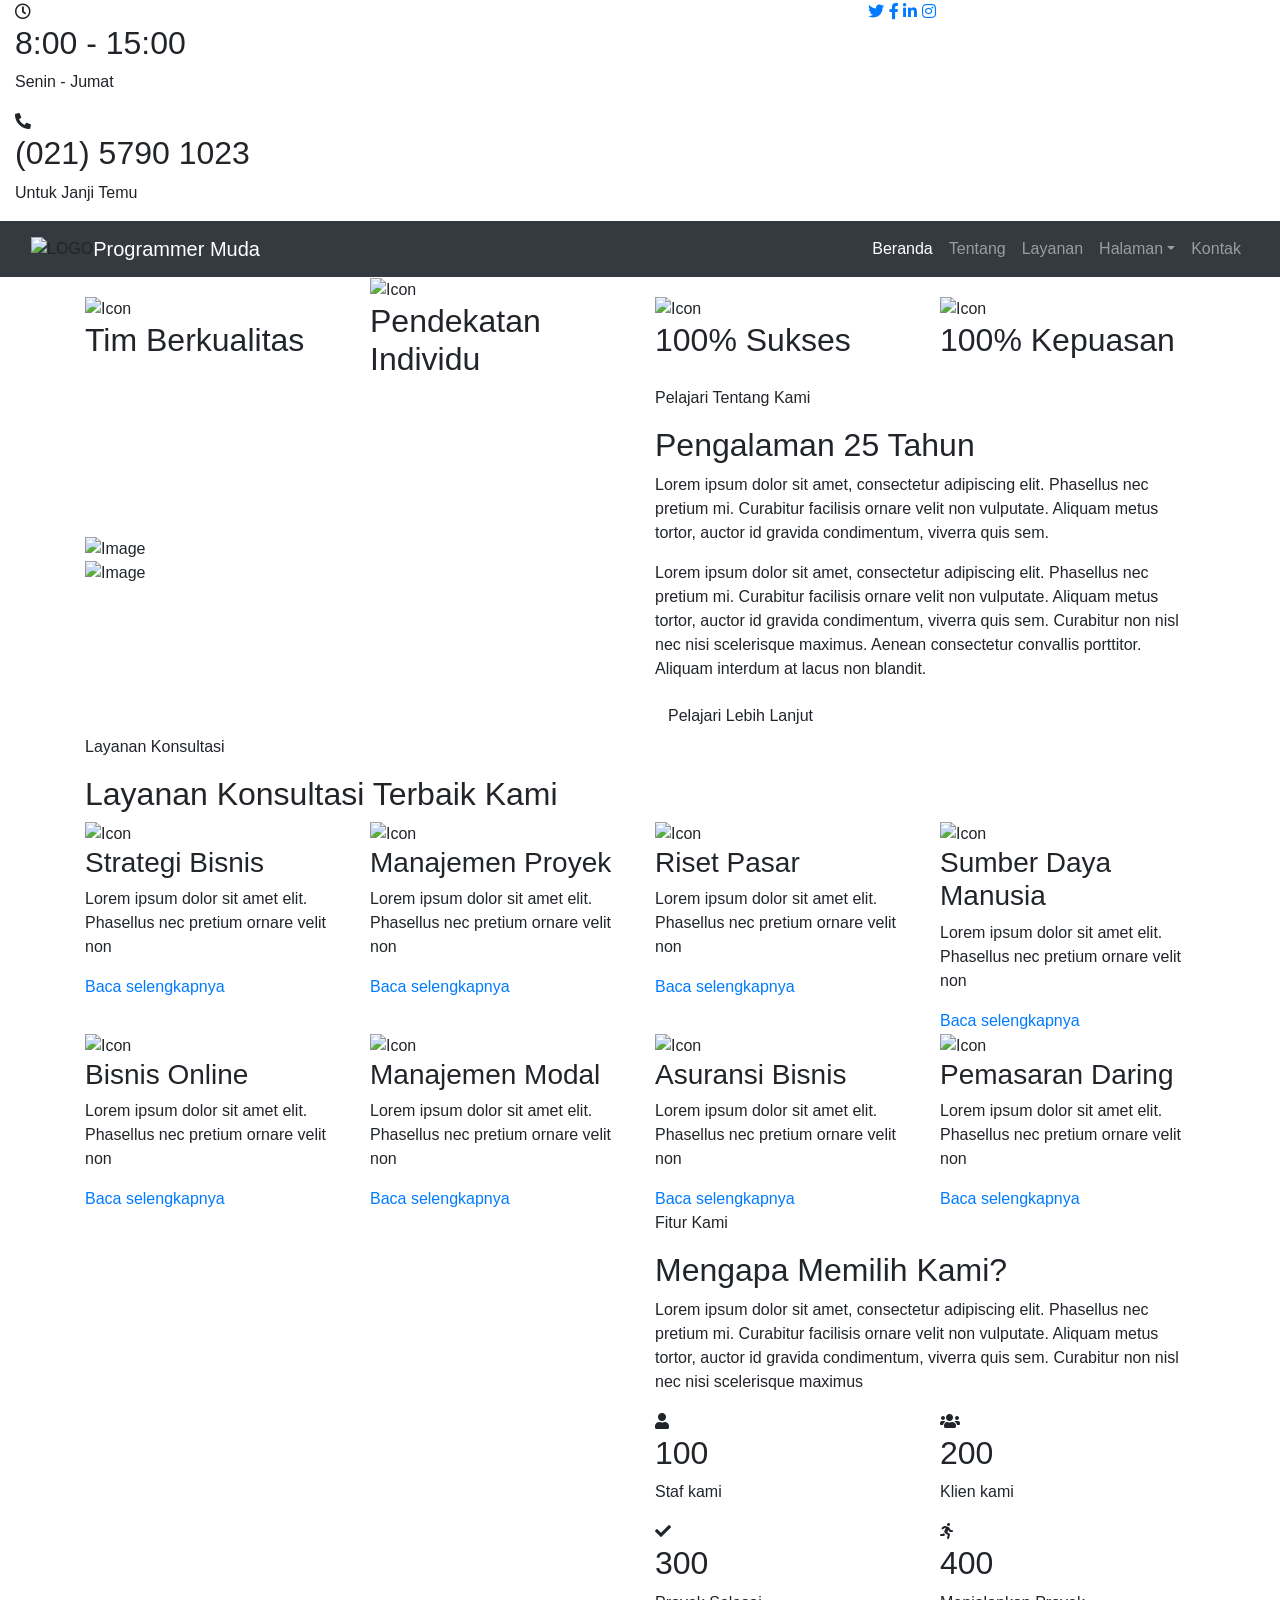
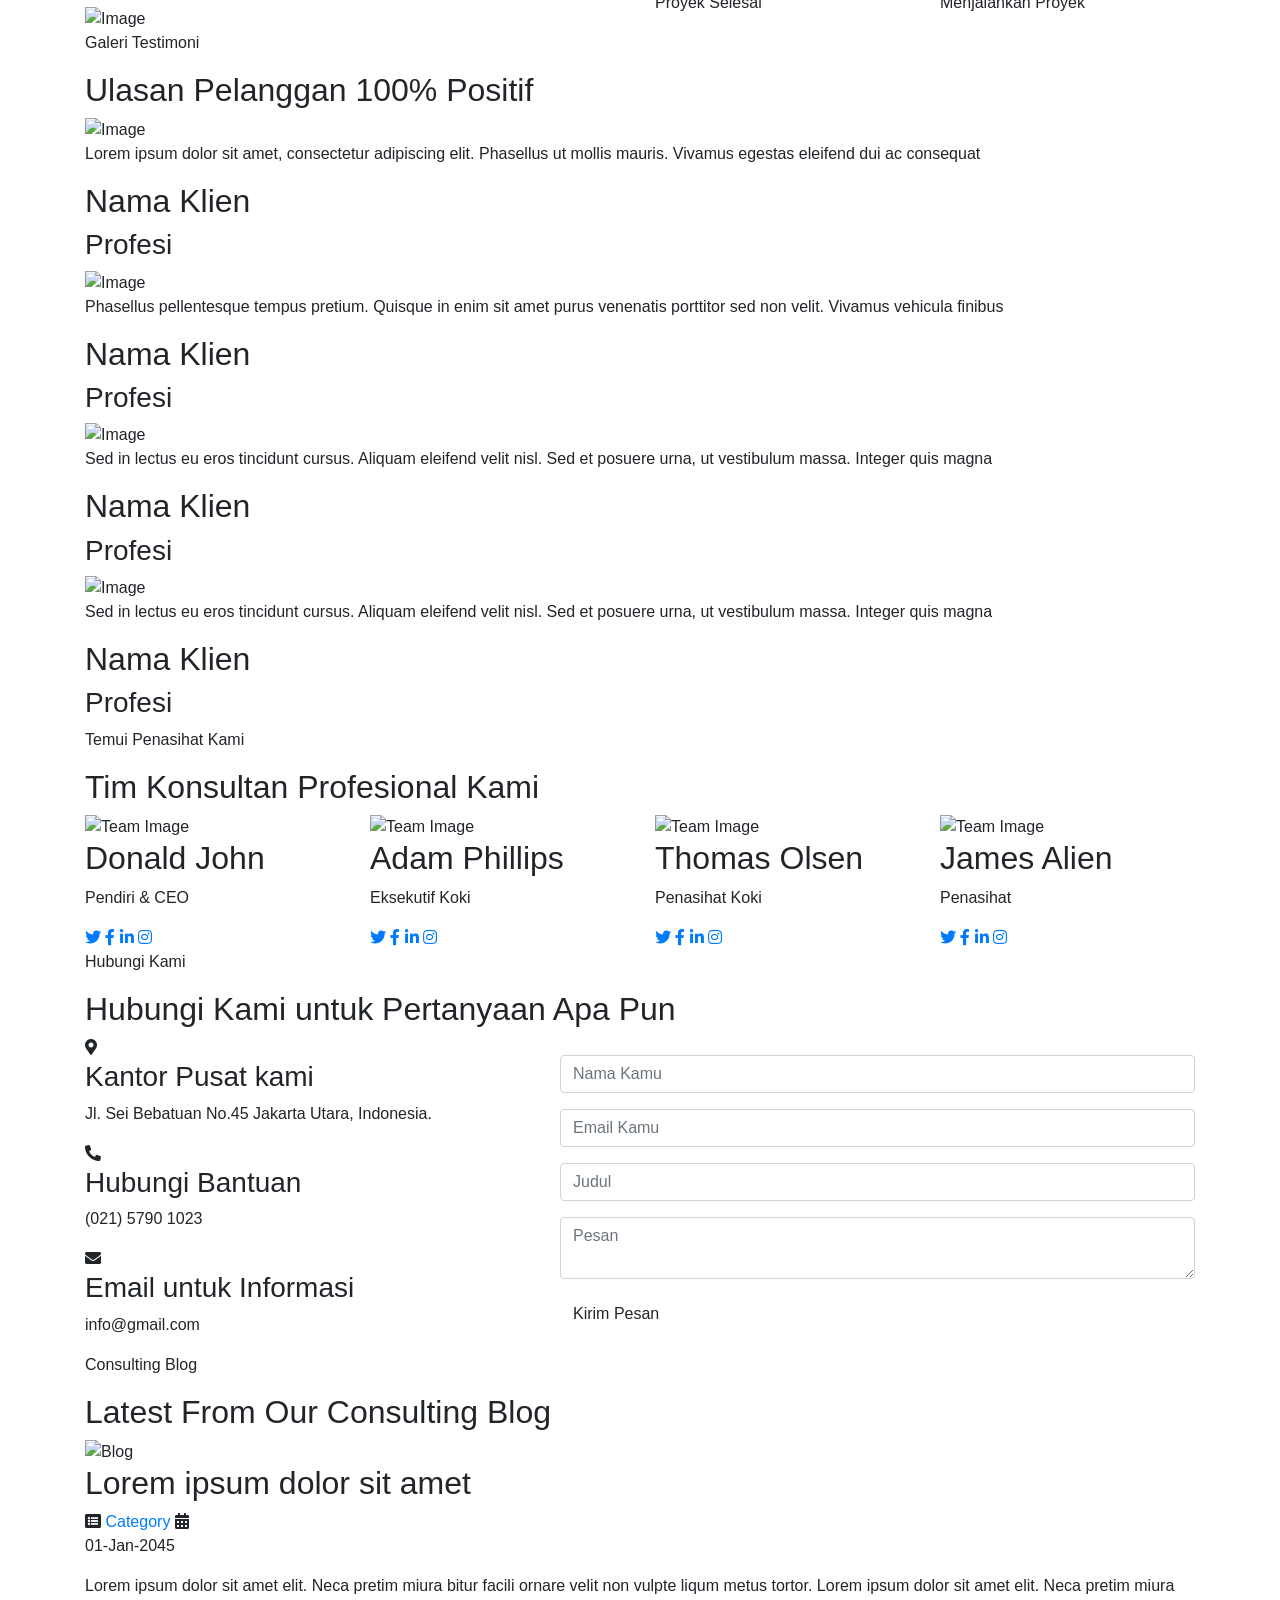
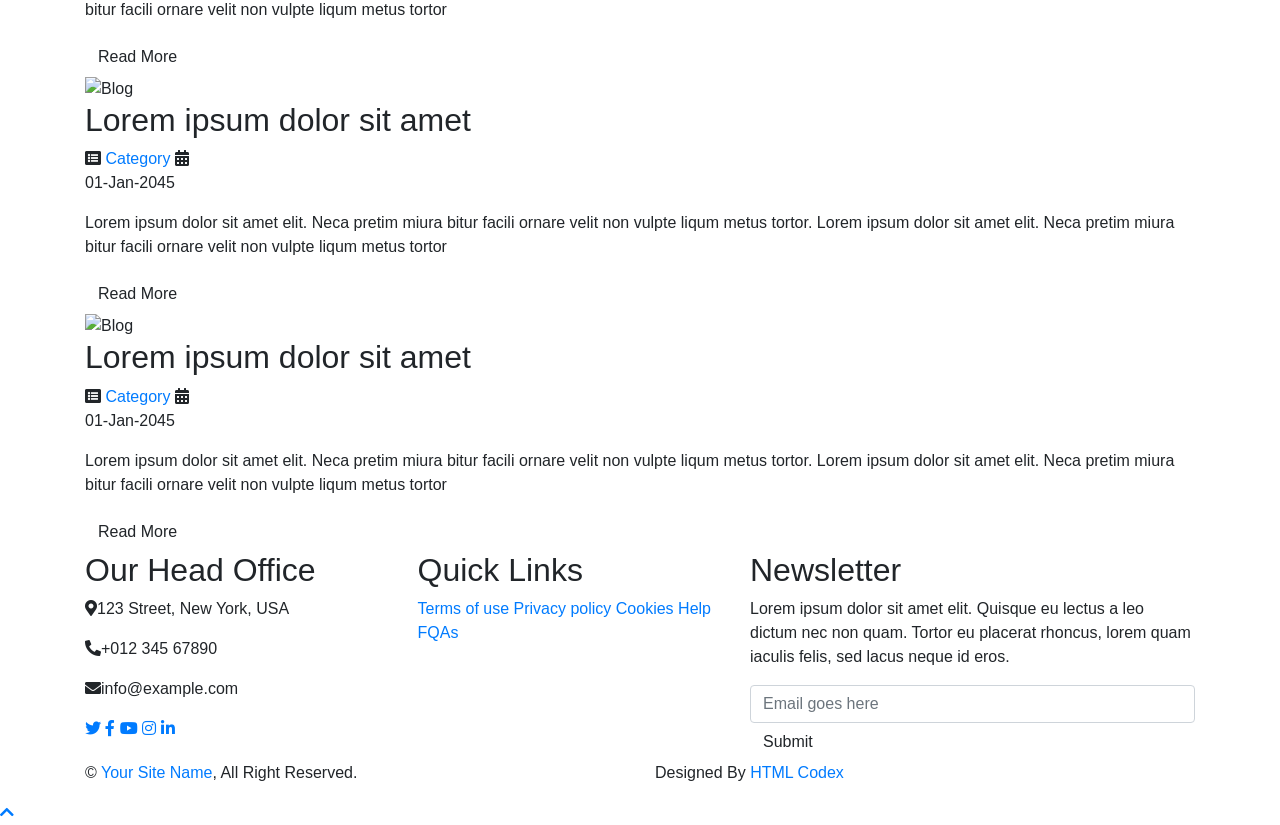
==== index.html @ c2d42de5 "Add files via upload" ====
<!DOCTYPE html>
<html lang="en">
    <head>
        <meta charset="utf-8">
        <title>Confer - Consulting Website</title>
        <meta content="width=device-width, initial-scale=1.0" name="viewport">
        <meta content="Consulting Website Template Free Download" name="keywords">
        <meta content="Consulting Website Template Free Download" name="description">

        <!-- Favicon -->
        <link href="img/favicon.ico" rel="icon">

        <!-- Google Font -->
        <link href="https://fonts.googleapis.com/css2?family=Lato&family=Oswald:wght@200;300;400&display=swap" rel="stylesheet">
        
        <!-- CSS Libraries -->
        <link href="https://stackpath.bootstrapcdn.com/bootstrap/4.4.1/css/bootstrap.min.css" rel="stylesheet">
        <link href="https://cdnjs.cloudflare.com/ajax/libs/font-awesome/5.10.0/css/all.min.css" rel="stylesheet">
        <link href="lib/animate/animate.min.css" rel="stylesheet">
        <link href="lib/owlcarousel/assets/owl.carousel.min.css" rel="stylesheet">

        <!-- Template Stylesheet -->
        <link href="css/style.css" rel="stylesheet">
    </head>

    <body>
        <!-- Top Bar Start -->
        <div class="top-bar d-none d-md-block">
            <div class="container-fluid">
                <div class="row">
                    <div class="col-md-8">
                        <div class="top-bar-left">
                            <div class="text">
                                <i class="far fa-clock"></i>
                                <h2>8:00 - 15:00</h2>
                                <p>Senin - Jumat</p>
                            </div>
                            <div class="text">
                                <i class="fa fa-phone-alt"></i>
                                <h2>(021) 5790 1023</h2>
                                <p>Untuk Janji Temu</p>
                            </div>
                        </div>
                    </div>
                    <div class="col-md-4">
                        <div class="top-bar-right">
                            <div class="social">
                                <a href=""><i class="fab fa-twitter"></i></a>
                                <a href=""><i class="fab fa-facebook-f"></i></a>
                                <a href=""><i class="fab fa-linkedin-in"></i></a>
                                <a href=""><i class="fab fa-instagram"></i></a>
                            </div>
                        </div>
                    </div>
                </div>
            </div>
        </div>
        <!-- Top Bar End -->

        <!-- Nav Bar Start -->
        <div class="navbar navbar-expand-lg bg-dark navbar-dark">
            <div class="container-fluid">
                <img src="img/LOGO-BARU2.png" alt="LOGO" class="logo">
                <a href="index.html" class="navbar-brand">Programmer Muda</a>
                <button type="button" class="navbar-toggler" data-toggle="collapse" data-target="#navbarCollapse">
                    <span class="navbar-toggler-icon"></span>
                </button>

                <div class="collapse navbar-collapse justify-content-between" id="navbarCollapse">
                    <div class="navbar-nav ml-auto">
                        <a href="index.html" class="nav-item nav-link active">Beranda</a>
                        <a href="about.html" class="nav-item nav-link">Tentang</a>
                        <a href="service.html" class="nav-item nav-link">Layanan</a>
                        <div class="nav-item dropdown">
                            <a href="#" class="nav-link dropdown-toggle" data-toggle="dropdown">Halaman</a>
                            <div class="dropdown-menu">
                                <a href="blog.html" class="dropdown-item">Halaman Blog</a>
                                <a href="single.html" class="dropdown-item">Halaman Tunggal</a>
                            </div>
                        </div>
                        <a href="contact.html" class="nav-item nav-link">Kontak</a>
                    </div>
                </div>
            </div>
        </div>
        <!-- Nav Bar End -->


        <!-- Carousel Start -->
        <div class="carousel">
            <div class="container-fluid">
                <div class="owl-carousel">
                    <div class="carousel-item">
                        <div class="carousel-img">
                            <img src="img/carousel-1.jpg" alt="Image">
                        </div>
                        <div class="carousel-text">
                            <h1>Cara Tercepat untuk Meraih Kesuksesan</h1>
                            <p>
                                Raihlah Kesuksesan dengan sungguh-sungguh
                            </p>
                            <div class="carousel-btn">
                                <a class="btn" href=""><i class="fa fa-link"></i>Memulai</a>
                                <a class="btn btn-play" data-toggle="modal" data-src="https://www.youtube.com/embed/DWRcNpR6Kdc" data-target="#videoModal"><i class="fa fa-play"></i>Tonton Video</a>
                            </div>
                        </div>
                    </div>
                    <div class="carousel-item">
                        <div class="carousel-img">
                            <img src="img/carousel-2.jpg" alt="Image">
                        </div>
                        <div class="carousel-text">
                            <h1>Your Success Our Achievement</h1>
                            <p>
                                Morbi sagittis turpis id suscipit feugiat. Suspendisse eu augue urna. Morbi sagittis, orci sodales varius fermentum, tortor
                            </p>
                            <div class="carousel-btn">
                                <a class="btn" href=""><i class="fa fa-link"></i>Get Started</a>
                                <a class="btn btn-play" data-toggle="modal" data-src="https://www.youtube.com/embed/DWRcNpR6Kdc" data-target="#videoModal"><i class="fa fa-play"></i>Watch Video</a>
                            </div>
                        </div>
                    </div>
                    <div class="carousel-item">
                        <div class="carousel-img">
                            <img src="img/carousel-3.jpg" alt="Image">
                        </div>
                        <div class="carousel-text">
                            <h1>Your Business Our Effort</h1>
                            <p>
                                Sed ultrices, est eget feugiat accumsan, dui nibh egestas tortor, ut rhoncus nibh ligula euismod quam. Proin pellentesque odio
                            </p>
                            <div class="carousel-btn">
                                <a class="btn" href=""><i class="fa fa-link"></i>Get Started</a>
                                <a class="btn btn-play" data-toggle="modal" data-src="https://www.youtube.com/embed/DWRcNpR6Kdc" data-target="#videoModal"><i class="fa fa-play"></i>Watch Video</a>
                            </div>
                        </div>
                    </div>
                </div>
            </div>
        </div>
        <!-- Carousel End -->

        <!-- Video Modal Start-->
        <div class="modal fade" id="videoModal" tabindex="-1" role="dialog" aria-labelledby="exampleModalLabel" aria-hidden="true">
            <div class="modal-dialog" role="document">
                <div class="modal-content">
                    <div class="modal-body">
                        <button type="button" class="close" data-dismiss="modal" aria-label="Close">
                            <span aria-hidden="true">&times;</span>
                        </button>        
                        <!-- 16:9 aspect ratio -->
                        <div class="embed-responsive embed-responsive-16by9">
                            <iframe class="embed-responsive-item" src="" id="video"  allowscriptaccess="always" allow="autoplay"></iframe>
                        </div>
                    </div>
                </div>
            </div>
        </div> 
        <!-- Video Modal End -->
        
        
        <!-- Fact Start -->
        <div class="fact">
            <div class="container">
                <div class="row align-items-center">
                    <div class="col-lg-3 col-md-6">
                        <div class="fact-item">
                            <img src="img/icon-4.png" alt="Icon">
                            <h2>Tim Berkualitas</h2>
                        </div>
                    </div>
                    <div class="col-lg-3 col-md-6">
                        <div class="fact-item">
                            <img src="img/icon-1.png" alt="Icon">
                            <h2>Pendekatan Individu</h2>
                        </div>
                    </div>
                    <div class="col-lg-3 col-md-6">
                        <div class="fact-item">
                            <img src="img/icon-8.png" alt="Icon">
                            <h2>100% Sukses</h2>
                        </div>
                    </div>
                    <div class="col-lg-3 col-md-6">
                        <div class="fact-item">
                            <img src="img/icon-6.png" alt="Icon">
                            <h2>100% Kepuasan</h2>
                        </div>
                    </div>
                </div>
            </div>
        </div>
        <!-- Fact Start -->
        

        <!-- About Start -->
        <div class="about">
            <div class="container">
                <div class="row align-items-center">
                    <div class="col-md-6">
                        <div class="about-img">
                            <div class="about-img-1">
                                <img src="img/about-2.jpg" alt="Image">
                            </div>
                            <div class="about-img-2">
                                <img src="img/about-1.jpg" alt="Image">
                            </div>
                        </div>
                    </div>
                    <div class="col-md-6">
                        <div class="section-header">
                            <p>Pelajari Tentang Kami</p>
                            <h2>Pengalaman 25 Tahun</h2>
                        </div>
                        <div class="about-text">
                            <p>
                                Lorem ipsum dolor sit amet, consectetur adipiscing elit. Phasellus nec pretium mi. Curabitur facilisis ornare velit non vulputate. Aliquam metus tortor, auctor id gravida condimentum, viverra quis sem.
                            </p>
                            <p>
                                Lorem ipsum dolor sit amet, consectetur adipiscing elit. Phasellus nec pretium mi. Curabitur facilisis ornare velit non vulputate. Aliquam metus tortor, auctor id gravida condimentum, viverra quis sem. Curabitur non nisl nec nisi scelerisque maximus. Aenean consectetur convallis porttitor. Aliquam interdum at lacus non blandit.
                            </p>
                            <a class="btn" href="">Pelajari Lebih Lanjut</a>
                        </div>
                    </div>
                </div>
            </div>
        </div>
        <!-- About End -->


        <!-- Service Start -->
        <div class="service">
            <div class="container">
                <div class="section-header">
                    <p>Layanan Konsultasi</p>
                    <h2>Layanan Konsultasi Terbaik Kami</h2>
                </div>
                <div class="row">
                    <div class="col-lg-3 col-md-6">
                        <div class="service-item">
                            <img src="img/icon-1.png" alt="Icon">
                            <h3>Strategi Bisnis</h3>
                            <p>
                                Lorem ipsum dolor sit amet elit. Phasellus nec pretium ornare velit non
                            </p>
                            <a href="">Baca selengkapnya</a>
                        </div>
                    </div>
                    <div class="col-lg-3 col-md-6">
                        <div class="service-item">
                            <img src="img/icon-2.png" alt="Icon">
                            <h3>Manajemen Proyek</h3>
                            <p>
                                Lorem ipsum dolor sit amet elit. Phasellus nec pretium ornare velit non
                            </p>
                            <a href="">Baca selengkapnya</a>
                        </div>
                    </div>
                    <div class="col-lg-3 col-md-6">
                        <div class="service-item">
                            <img src="img/icon-3.png" alt="Icon">
                            <h3>Riset Pasar</h3>
                            <p>
                                Lorem ipsum dolor sit amet elit. Phasellus nec pretium ornare velit non
                            </p>
                            <a href="">Baca selengkapnya</a>
                        </div>
                    </div>
                    <div class="col-lg-3 col-md-6">
                        <div class="service-item">
                            <img src="img/icon-4.png" alt="Icon">
                            <h3>Sumber Daya Manusia</h3>
                            <p>
                                Lorem ipsum dolor sit amet elit. Phasellus nec pretium ornare velit non
                            </p>
                            <a href="">Baca selengkapnya</a>
                        </div>
                    </div>
                    <div class="col-lg-3 col-md-6">
                        <div class="service-item">
                            <img src="img/icon-5.png" alt="Icon">
                            <h3>Bisnis Online</h3>
                            <p>
                                Lorem ipsum dolor sit amet elit. Phasellus nec pretium ornare velit non
                            </p>
                            <a href="">Baca selengkapnya</a>
                        </div>
                    </div>
                    <div class="col-lg-3 col-md-6">
                        <div class="service-item">
                            <img src="img/icon-6.png" alt="Icon">
                            <h3>Manajemen Modal</h3>
                            <p>
                                Lorem ipsum dolor sit amet elit. Phasellus nec pretium ornare velit non
                            </p>
                            <a href="">Baca selengkapnya</a>
                        </div>
                    </div>
                    <div class="col-lg-3 col-md-6">
                        <div class="service-item">
                            <img src="img/icon-7.png" alt="Icon">
                            <h3>Asuransi Bisnis</h3>
                            <p>
                                Lorem ipsum dolor sit amet elit. Phasellus nec pretium ornare velit non
                            </p>
                            <a href="">Baca selengkapnya</a>
                        </div>
                    </div>
                    <div class="col-lg-3 col-md-6">
                        <div class="service-item">
                            <img src="img/icon-8.png" alt="Icon">
                            <h3>Pemasaran Daring</h3>
                            <p>
                                Lorem ipsum dolor sit amet elit. Phasellus nec pretium ornare velit non
                            </p>
                            <a href="">Baca selengkapnya</a>
                        </div>
                    </div>
                </div>
            </div>
        </div>
        <!-- Service End -->


        <!-- Feature Start -->
        <div class="feature">
            <div class="container">
                <div class="row align-items-end">
                    <div class="col-md-6">
                        <div class="feature-img">
                            <img src="img/business-man.png" alt="Image">
                        </div>
                    </div>
                    <div class="col-md-6">
                        <div class="section-header">
                            <p>Fitur Kami</p>
                            <h2>Mengapa Memilih Kami?</h2>
                        </div>
                        <p>
                            Lorem ipsum dolor sit amet, consectetur adipiscing elit. Phasellus nec pretium mi. Curabitur facilisis ornare velit non vulputate. Aliquam metus tortor, auctor id gravida condimentum, viverra quis sem. Curabitur non nisl nec nisi scelerisque maximus 
                        </p>
                        <div class="row counters">
                            <div class="col-6">
                                <i class="fa fa-user"></i>
                                <div class="counters-text">
                                    <h2 data-toggle="counter-up">100</h2>
                                    <p>Staf kami</p>
                                </div>
                            </div>
                            <div class="col-6">
                                <i class="fa fa-users"></i>
                                <div class="counters-text">
                                    <h2 data-toggle="counter-up">200</h2>
                                    <p>Klien kami</p>
                                </div>
                            </div>
                            <div class="col-6">
                                <i class="fa fa-check"></i>
                                <div class="counters-text">
                                    <h2 data-toggle="counter-up">300</h2>
                                    <p>Proyek Selesai</p>
                                </div>
                            </div>
                            <div class="col-6">
                                <i class="fa fa-running"></i>
                                <div class="counters-text">
                                    <h2 data-toggle="counter-up">400</h2>
                                    <p>Menjalankan Proyek</p>
                                </div>
                            </div>
                        </div>
                    </div>
                </div>
            </div>
        </div>
        <!-- Feature End -->
        
        
        <!-- Testimonial Start -->
        <div class="testimonial">
            <div class="container">
                <div class="section-header">
                    <p>Galeri Testimoni</p>
                    <h2>Ulasan Pelanggan 100% Positif</h2>
                </div>
                <div class="owl-carousel testimonials-carousel">
                    <div class="testimonial-item">
                        <img src="img/testimonial-1.jpg" alt="Image">
                        <p>
                            Lorem ipsum dolor sit amet, consectetur adipiscing elit. Phasellus ut mollis mauris. Vivamus egestas eleifend dui ac consequat
                        </p>
                        <h2>Nama Klien</h2>
                        <h3>Profesi</h3>
                    </div>
                    <div class="testimonial-item">
                        <img src="img/testimonial-2.jpg" alt="Image">
                        <p>
                            Phasellus pellentesque tempus pretium. Quisque in enim sit amet purus venenatis porttitor sed non velit. Vivamus vehicula finibus
                        </p>
                        <h2>Nama Klien</h2>
                        <h3>Profesi</h3>
                    </div>
                    <div class="testimonial-item">
                        <img src="img/testimonial-3.jpg" alt="Image">
                        <p>
                            Sed in lectus eu eros tincidunt cursus. Aliquam eleifend velit nisl. Sed et posuere urna, ut vestibulum massa. Integer quis magna
                        </p>
                        <h2>Nama Klien</h2>
                        <h3>Profesi</h3>
                    </div>
                    <div class="testimonial-item">
                        <img src="img/testimonial-4.jpg" alt="Image">
                        <p>
                            Sed in lectus eu eros tincidunt cursus. Aliquam eleifend velit nisl. Sed et posuere urna, ut vestibulum massa. Integer quis magna
                        </p>
                        <h2>Nama Klien</h2>
                        <h3>Profesi</h3>
                    </div>
                </div>
            </div>
        </div>
        <!-- Testimonial End -->


        <!-- Team Start -->
        <div class="team">
            <div class="container">
                <div class="section-header">
                    <p>Temui Penasihat Kami</p>
                    <h2>Tim Konsultan Profesional Kami</h2>
                </div>
                <div class="row">
                    <div class="col-lg-3 col-md-6">
                        <div class="team-item">
                            <div class="team-img">
                                <img src="img/team-1.jpg" alt="Team Image">
                            </div>
                            <div class="team-text">
                                <h2>Donald John</h2>
                                <p>Pendiri & CEO</p>
                                <div class="team-social">
                                    <a href=""><i class="fab fa-twitter"></i></a>
                                    <a href=""><i class="fab fa-facebook-f"></i></a>
                                    <a href=""><i class="fab fa-linkedin-in"></i></a>
                                    <a href=""><i class="fab fa-instagram"></i></a>
                                </div>
                            </div>
                        </div>
                    </div>
                    <div class="col-lg-3 col-md-6">
                        <div class="team-item">
                            <div class="team-img">
                                <img src="img/team-2.jpg" alt="Team Image">
                            </div>
                            <div class="team-text">
                                <h2>Adam Phillips</h2>
                                <p>Eksekutif Koki</p>
                                <div class="team-social">
                                    <a href=""><i class="fab fa-twitter"></i></a>
                                    <a href=""><i class="fab fa-facebook-f"></i></a>
                                    <a href=""><i class="fab fa-linkedin-in"></i></a>
                                    <a href=""><i class="fab fa-instagram"></i></a>
                                </div>
                            </div>
                        </div>
                    </div>
                    <div class="col-lg-3 col-md-6">
                        <div class="team-item">
                            <div class="team-img">
                                <img src="img/team-3.jpg" alt="Team Image">
                            </div>
                            <div class="team-text">
                                <h2>Thomas Olsen</h2>
                                <p>Penasihat Koki</p>
                                <div class="team-social">
                                    <a href=""><i class="fab fa-twitter"></i></a>
                                    <a href=""><i class="fab fa-facebook-f"></i></a>
                                    <a href=""><i class="fab fa-linkedin-in"></i></a>
                                    <a href=""><i class="fab fa-instagram"></i></a>
                                </div>
                            </div>
                        </div>
                    </div>
                    <div class="col-lg-3 col-md-6">
                        <div class="team-item">
                            <div class="team-img">
                                <img src="img/team-4.jpg" alt="Team Image">
                            </div>
                            <div class="team-text">
                                <h2>James Alien</h2>
                                <p>Penasihat</p>
                                <div class="team-social">
                                    <a href=""><i class="fab fa-twitter"></i></a>
                                    <a href=""><i class="fab fa-facebook-f"></i></a>
                                    <a href=""><i class="fab fa-linkedin-in"></i></a>
                                    <a href=""><i class="fab fa-instagram"></i></a>
                                </div>
                            </div>
                        </div>
                    </div>
                </div>
            </div>
        </div>
        <!-- Team End -->
        
        
        <!-- Contact Start -->
        <div class="contact">
            <div class="container">
                <div class="section-header">
                    <p>Hubungi Kami</p>
                    <h2>Hubungi Kami untuk Pertanyaan Apa Pun</h2>
                </div>
                <div class="row align-items-center">
                    <div class="col-md-5">
                        <div class="contact-info">
                            <div class="contact-icon">
                                <i class="fa fa-map-marker-alt"></i>
                            </div>
                            <div class="contact-text">
                                <h3>Kantor Pusat kami</h3>
                                <p>Jl. Sei Bebatuan No.45 Jakarta Utara, Indonesia.</p>
                            </div>
                        </div>
                        <div class="contact-info">
                            <div class="contact-icon">
                                <i class="fa fa-phone-alt"></i>
                            </div>
                            <div class="contact-text">
                                <h3>Hubungi Bantuan</h3>
                                <p>(021) 5790 1023</p>
                            </div>
                        </div>
                        <div class="contact-info">
                            <div class="contact-icon">
                                <i class="fa fa-envelope"></i>
                            </div>
                            <div class="contact-text">
                                <h3>Email untuk Informasi</h3>
                                <p>info@gmail.com</p>
                            </div>
                        </div>
                    </div>
                    <div class="col-md-7">
                        <div class="contact-form">
                            <div id="success"></div>
                            <form name="sentMessage" id="contactForm" novalidate="novalidate">
                                <div class="control-group">
                                    <input type="text" class="form-control" id="name" placeholder="Nama Kamu" required="required" data-validation-required-message="Please enter your name" />
                                    <p class="help-block text-danger"></p>
                                </div>
                                <div class="control-group">
                                    <input type="email" class="form-control" id="email" placeholder="Email Kamu" required="required" data-validation-required-message="Please enter your email" />
                                    <p class="help-block text-danger"></p>
                                </div>
                                <div class="control-group">
                                    <input type="text" class="form-control" id="subject" placeholder="Judul" required="required" data-validation-required-message="Please enter a subject" />
                                    <p class="help-block text-danger"></p>
                                </div>
                                <div class="control-group">
                                    <textarea class="form-control" id="message" placeholder="Pesan" required="required" data-validation-required-message="Please enter your message"></textarea>
                                    <p class="help-block text-danger"></p>
                                </div>
                                <div>
                                    <button class="btn" type="submit" id="sendMessageButton">Kirim Pesan</button>
                                </div>
                            </form>
                        </div>
                    </div>
                </div>
            </div>
        </div>
        <!-- Contact End -->


        <!-- Blog Start -->
        <div class="blog">
            <div class="container">
                <div class="section-header">
                    <p>Consulting Blog</p>
                    <h2>Latest From Our Consulting Blog</h2>
                </div>
                <div class="owl-carousel blog-carousel">
                    <div class="blog-item">
                        <div class="blog-img">
                            <img src="img/blog-1.jpg" alt="Blog">
                        </div>
                        <div class="blog-content">
                            <h2 class="blog-title">Lorem ipsum dolor sit amet</h2>
                            <div class="blog-meta">
                                <i class="fa fa-list-alt"></i>
                                <a href="">Category</a>
                                <i class="fa fa-calendar-alt"></i>
                                <p>01-Jan-2045</p>
                            </div>
                            <div class="blog-text">
                                <p>
                                    Lorem ipsum dolor sit amet elit. Neca pretim miura bitur facili ornare velit non vulpte liqum metus tortor. Lorem ipsum dolor sit amet elit. Neca pretim miura bitur facili ornare velit non vulpte liqum metus tortor
                                </p>
                                <a class="btn" href="">Read More</a>
                            </div>
                        </div>
                    </div>
                    <div class="blog-item">
                        <div class="blog-img">
                            <img src="img/blog-2.jpg" alt="Blog">
                        </div>
                        <div class="blog-content">
                            <h2 class="blog-title">Lorem ipsum dolor sit amet</h2>
                            <div class="blog-meta">
                                <i class="fa fa-list-alt"></i>
                                <a href="">Category</a>
                                <i class="fa fa-calendar-alt"></i>
                                <p>01-Jan-2045</p>
                            </div>
                            <div class="blog-text">
                                <p>
                                    Lorem ipsum dolor sit amet elit. Neca pretim miura bitur facili ornare velit non vulpte liqum metus tortor. Lorem ipsum dolor sit amet elit. Neca pretim miura bitur facili ornare velit non vulpte liqum metus tortor
                                </p>
                                <a class="btn" href="">Read More</a>
                            </div>
                        </div>
                    </div>
                    <div class="blog-item">
                        <div class="blog-img">
                            <img src="img/blog-3.jpg" alt="Blog">
                        </div>
                        <div class="blog-content">
                            <h2 class="blog-title">Lorem ipsum dolor sit amet</h2>
                            <div class="blog-meta">
                                <i class="fa fa-list-alt"></i>
                                <a href="">Category</a>
                                <i class="fa fa-calendar-alt"></i>
                                <p>01-Jan-2045</p>
                            </div>
                            <div class="blog-text">
                                <p>
                                    Lorem ipsum dolor sit amet elit. Neca pretim miura bitur facili ornare velit non vulpte liqum metus tortor. Lorem ipsum dolor sit amet elit. Neca pretim miura bitur facili ornare velit non vulpte liqum metus tortor
                                </p>
                                <a class="btn" href="">Read More</a>
                            </div>
                        </div>
                    </div>
                </div>
            </div>
        </div>
        <!-- Blog End -->


        <!-- Footer Start -->
        <div class="footer">
            <div class="container">
                <div class="row">
                    <div class="col-lg-7">
                        <div class="row">
                            <div class="col-md-6">
                                <div class="footer-contact">
                                    <h2>Our Head Office</h2>
                                    <p><i class="fa fa-map-marker-alt"></i>123 Street, New York, USA</p>
                                    <p><i class="fa fa-phone-alt"></i>+012 345 67890</p>
                                    <p><i class="fa fa-envelope"></i>info@example.com</p>
                                    <div class="footer-social">
                                        <a href=""><i class="fab fa-twitter"></i></a>
                                        <a href=""><i class="fab fa-facebook-f"></i></a>
                                        <a href=""><i class="fab fa-youtube"></i></a>
                                        <a href=""><i class="fab fa-instagram"></i></a>
                                        <a href=""><i class="fab fa-linkedin-in"></i></a>
                                    </div>
                                </div>
                            </div>
                            <div class="col-md-6">
                                <div class="footer-link">
                                    <h2>Quick Links</h2>
                                    <a href="">Terms of use</a>
                                    <a href="">Privacy policy</a>
                                    <a href="">Cookies</a>
                                    <a href="">Help</a>
                                    <a href="">FQAs</a>
                                </div>
                            </div>
                        </div>
                    </div>
                    <div class="col-lg-5">
                        <div class="footer-newsletter">
                            <h2>Newsletter</h2>
                            <p>
                                Lorem ipsum dolor sit amet elit. Quisque eu lectus a leo dictum nec non quam. Tortor eu placerat rhoncus, lorem quam iaculis felis, sed lacus neque id eros.
                            </p>
                            <div class="form">
                                <input class="form-control" placeholder="Email goes here">
                                <button class="btn">Submit</button>
                            </div>
                        </div>
                    </div>
                </div>
            </div>
            <div class="container copyright">
                <div class="row">
                    <div class="col-md-6">
                        <p>&copy; <a href="#">Your Site Name</a>, All Right Reserved.</p>
                    </div>
                    <div class="col-md-6">
                        <p>Designed By <a href="https://htmlcodex.com">HTML Codex</a></p>
                    </div>
                </div>
            </div>
        </div>
        <!-- Footer End -->

        <a href="#" class="back-to-top"><i class="fa fa-chevron-up"></i></a>

        <!-- JavaScript Libraries -->
        <script src="https://code.jquery.com/jquery-3.4.1.min.js"></script>
        <script src="https://stackpath.bootstrapcdn.com/bootstrap/4.4.1/js/bootstrap.bundle.min.js"></script>
        <script src="lib/easing/easing.min.js"></script>
        <script src="lib/owlcarousel/owl.carousel.min.js"></script>
        <script src="lib/waypoints/waypoints.min.js"></script>
        <script src="lib/counterup/counterup.min.js"></script>
        
        <!-- Contact Javascript File -->
        <script src="mail/jqBootstrapValidation.min.js"></script>
        <script src="mail/contact.js"></script>

        <!-- Template Javascript -->
        <script src="js/main.js"></script>
    </body>
</html>
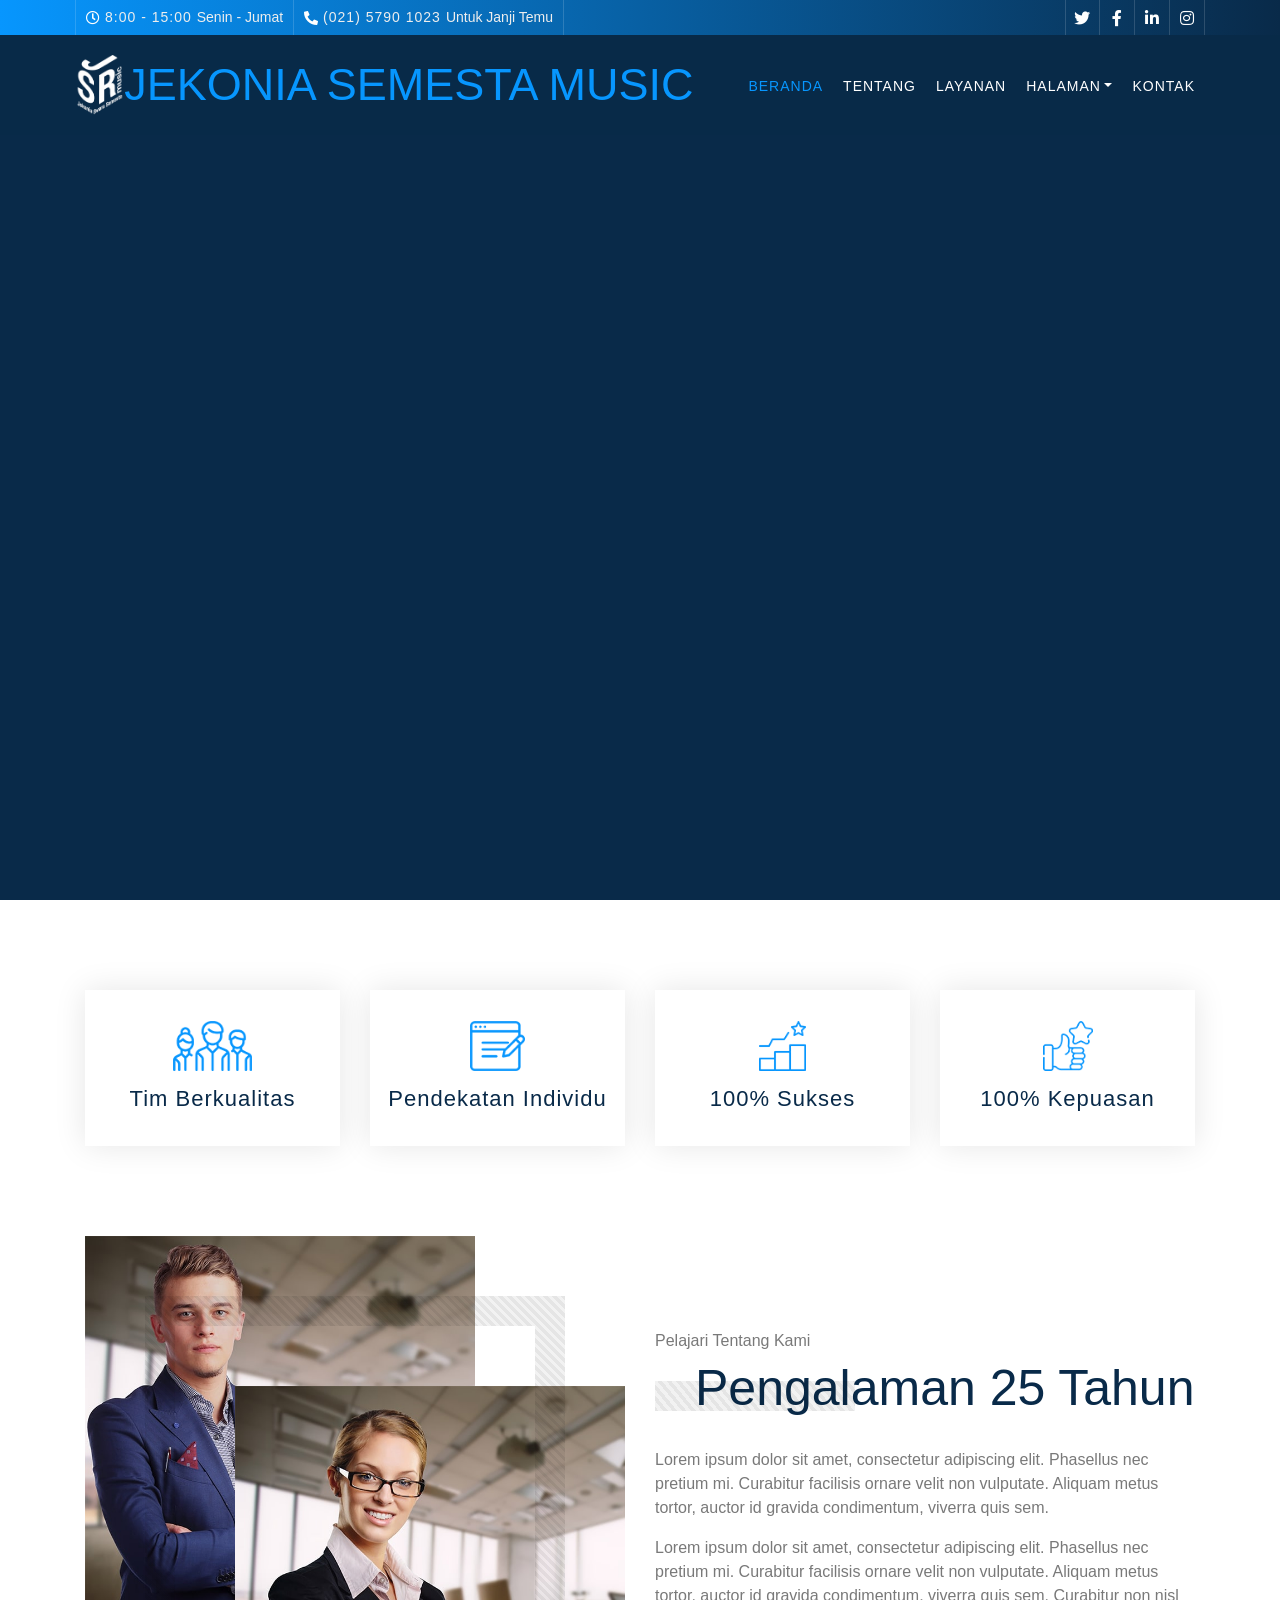
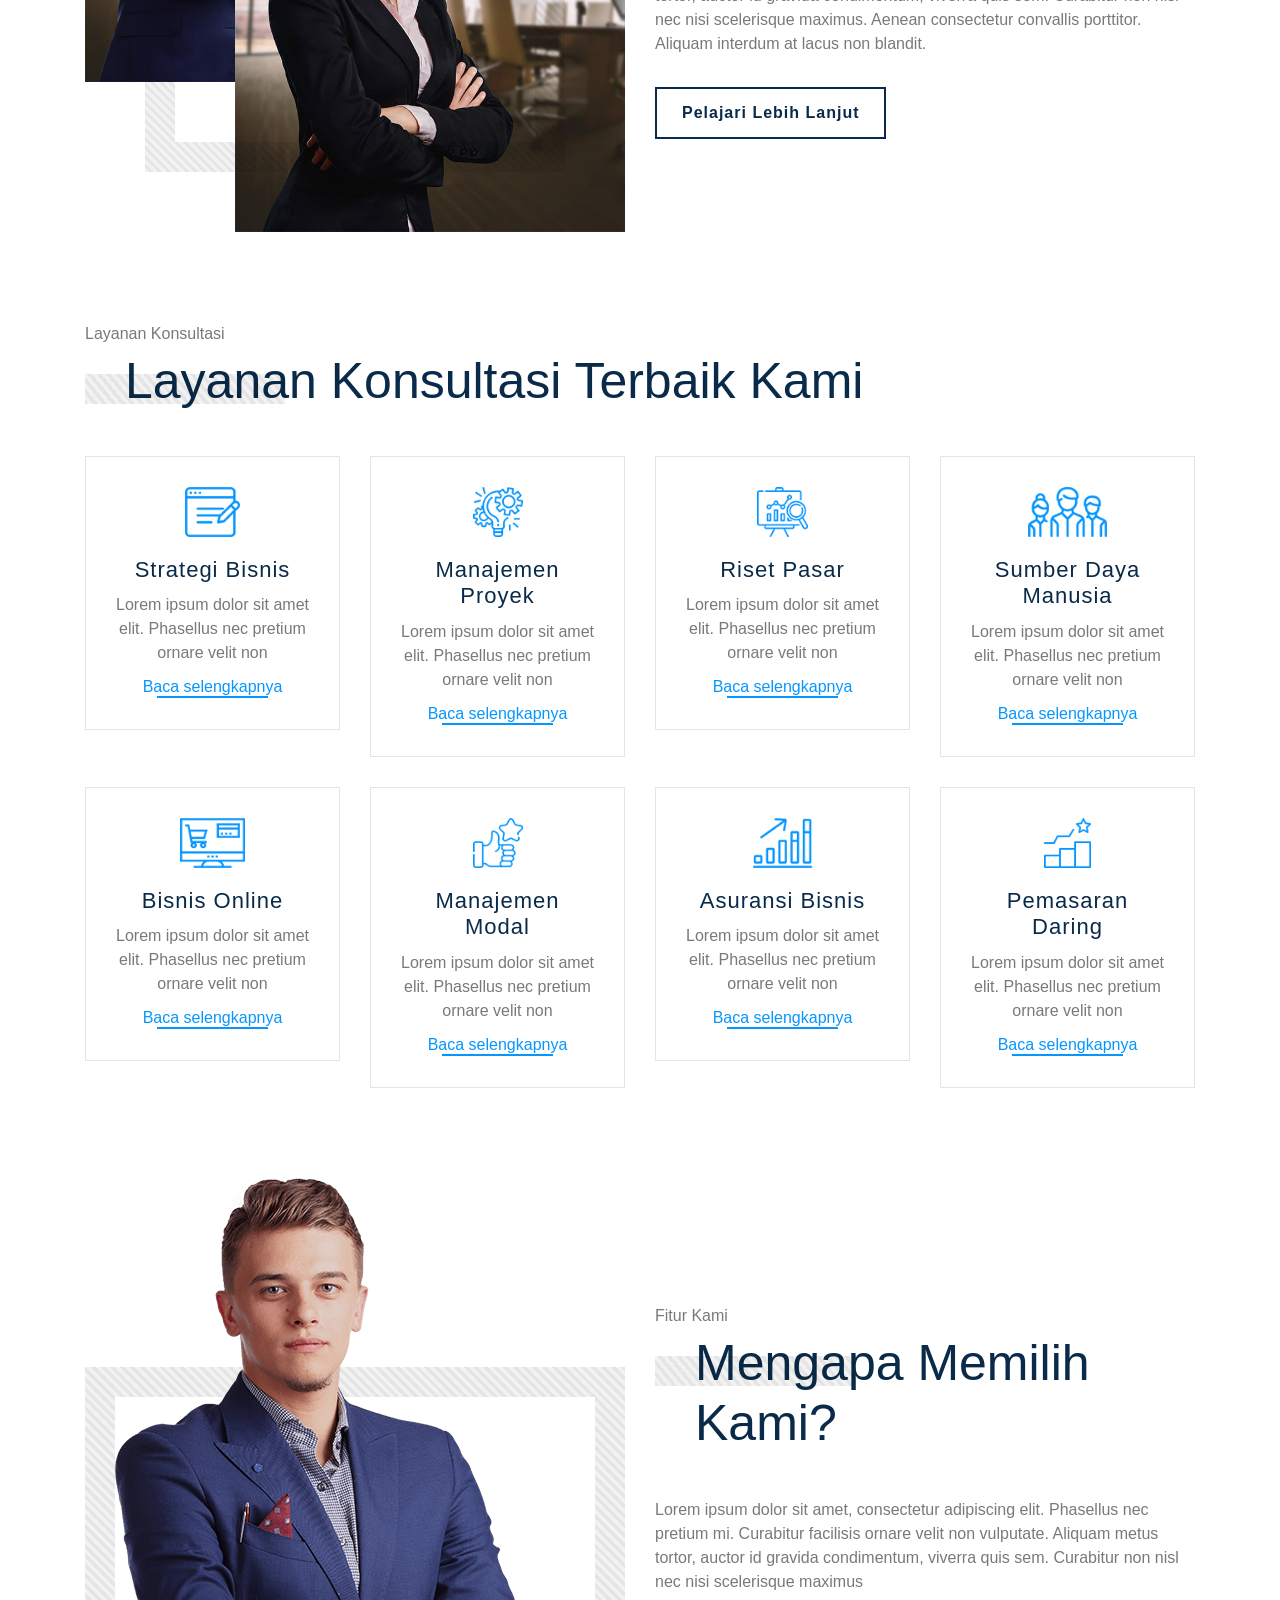
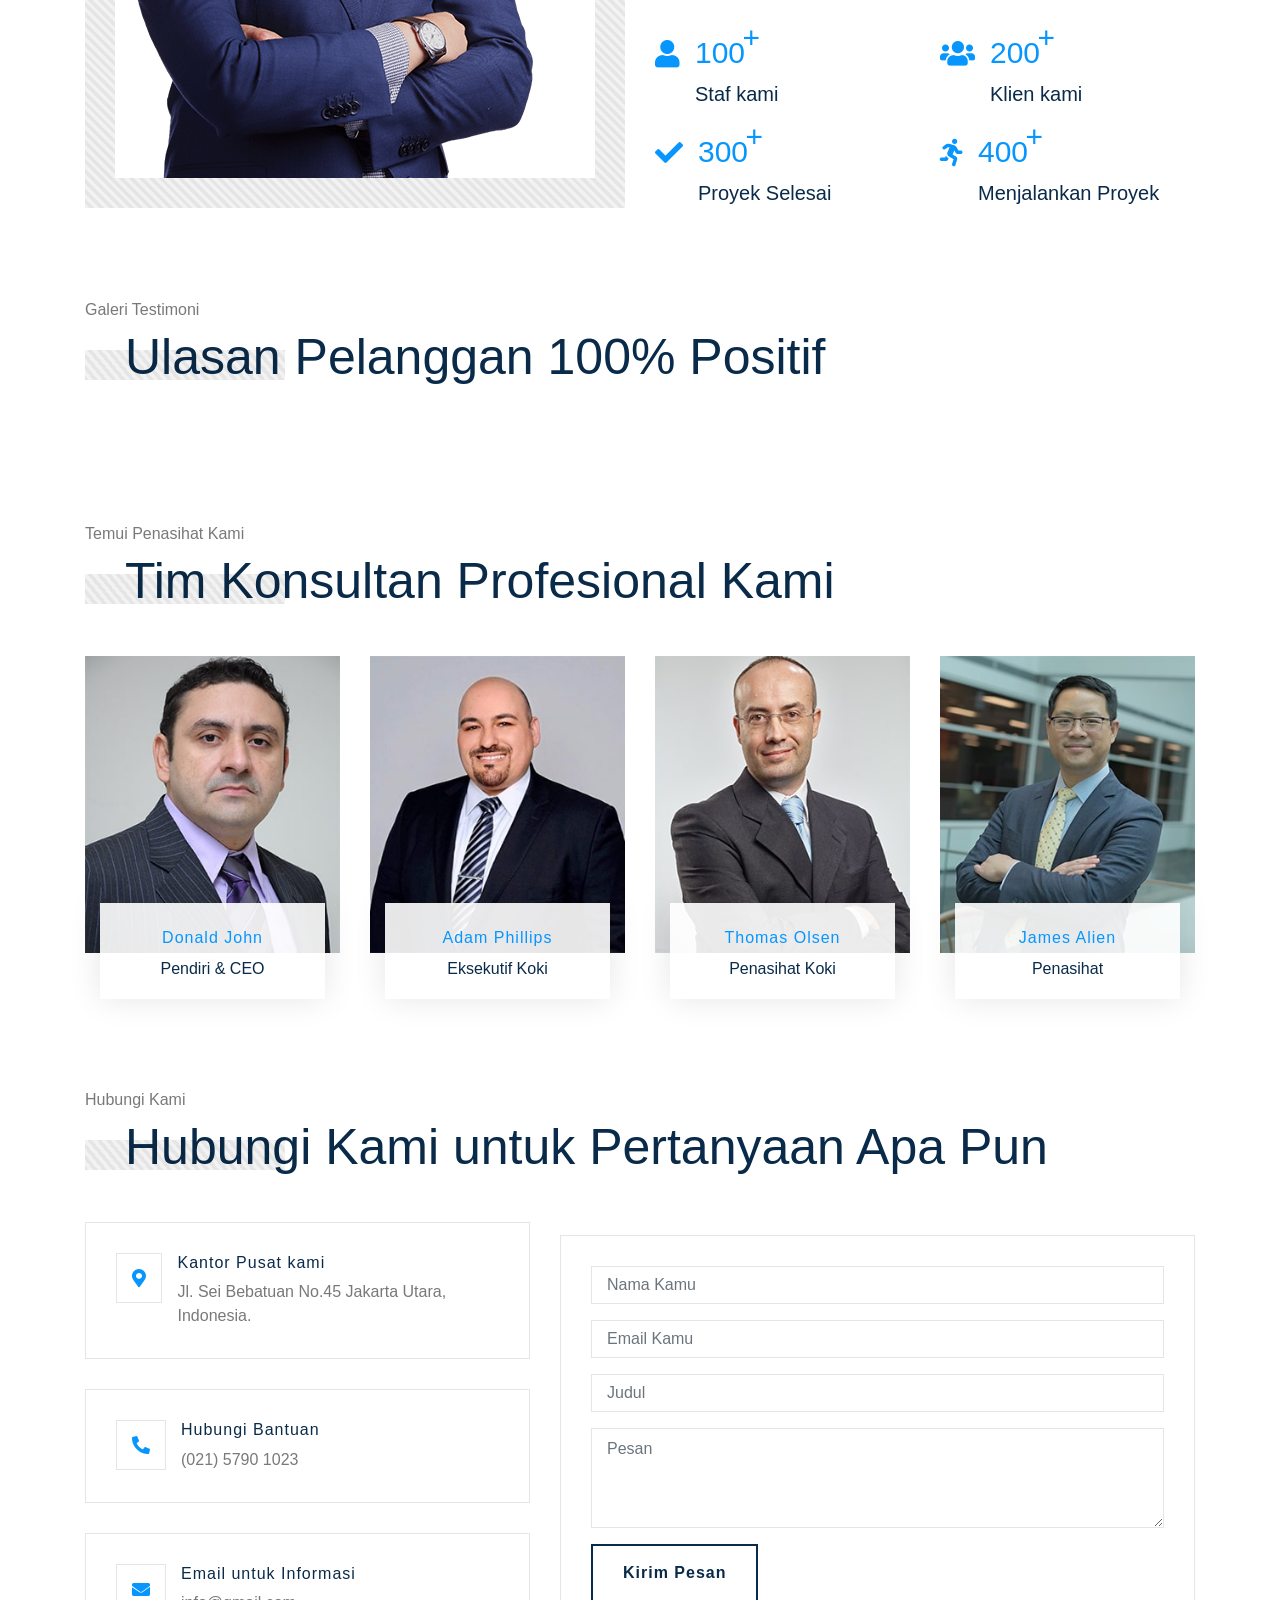
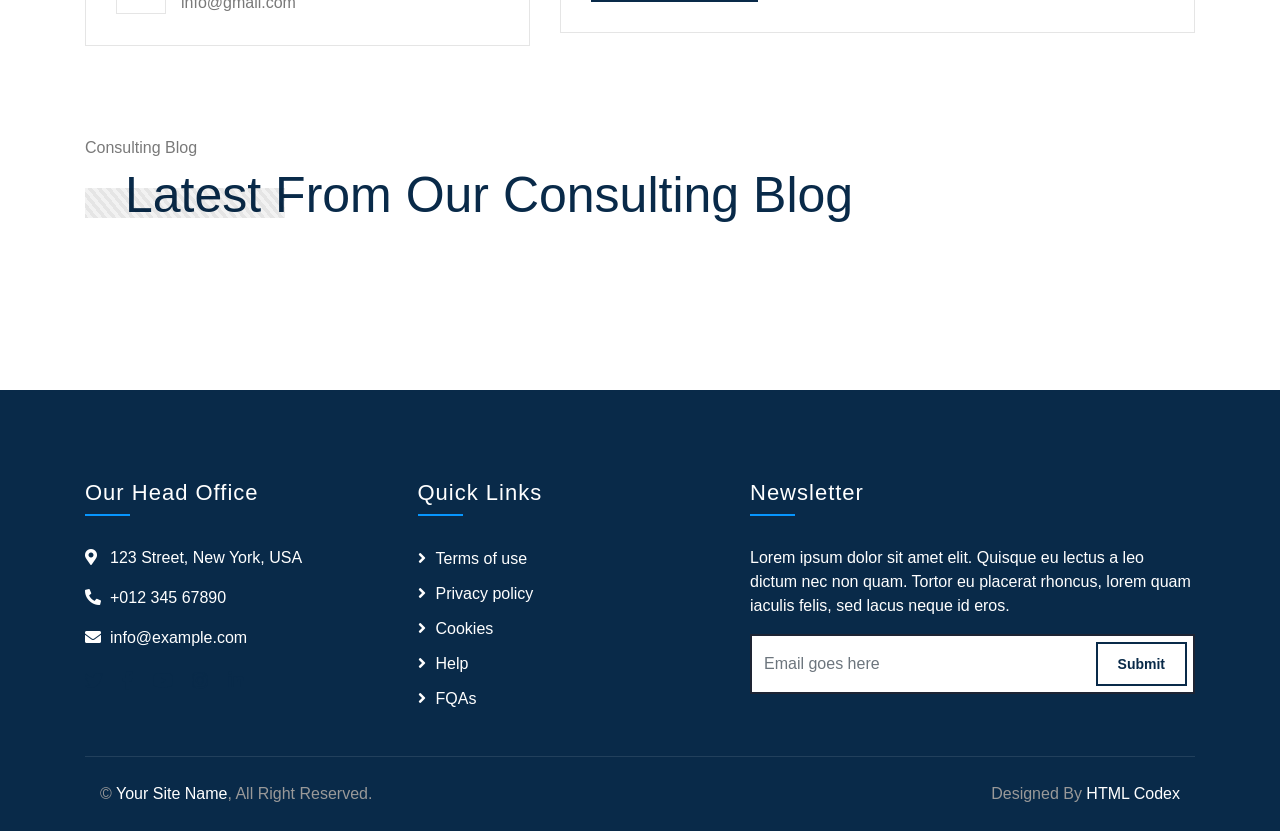
==== commit 31f9ac6d: "Add files via upload" ====
--- a/index.html
+++ b/index.html
@@ -60,8 +60,8 @@
         <!-- Nav Bar Start -->
         <div class="navbar navbar-expand-lg bg-dark navbar-dark">
             <div class="container-fluid">
-                <img src="img/LOGO-BARU2.png" alt="LOGO" class="logo">
-                <a href="index.html" class="navbar-brand">Programmer Muda</a>
+                <img src="img/logo1.png" alt="LOGO" class="logo">
+                <a href="index.html" class="navbar-brand">Jekonia Semesta Music</a>
                 <button type="button" class="navbar-toggler" data-toggle="collapse" data-target="#navbarCollapse">
                     <span class="navbar-toggler-icon"></span>
                 </button>
@@ -92,12 +92,12 @@
                 <div class="owl-carousel">
                     <div class="carousel-item">
                         <div class="carousel-img">
-                            <img src="img/carousel-1.jpg" alt="Image">
+                            <img src="img/carousel-1.jpeg" alt="Image">
                         </div>
                         <div class="carousel-text">
-                            <h1>Cara Tercepat untuk Meraih Kesuksesan</h1>
-                            <p>
-                                Raihlah Kesuksesan dengan sungguh-sungguh
+                            <h1></h1>
+                            <p>
+                               Penampilan Kami
                             </p>
                             <div class="carousel-btn">
                                 <a class="btn" href=""><i class="fa fa-link"></i>Memulai</a>
@@ -107,10 +107,10 @@
                     </div>
                     <div class="carousel-item">
                         <div class="carousel-img">
-                            <img src="img/carousel-2.jpg" alt="Image">
+                            <img src="img/carousel-1.jpeg" alt="Image">
                         </div>
                         <div class="carousel-text">
-                            <h1>Your Success Our Achievement</h1>
+                            <h1></h1>
                             <p>
                                 Morbi sagittis turpis id suscipit feugiat. Suspendisse eu augue urna. Morbi sagittis, orci sodales varius fermentum, tortor
                             </p>
@@ -122,7 +122,7 @@
                     </div>
                     <div class="carousel-item">
                         <div class="carousel-img">
-                            <img src="img/carousel-3.jpg" alt="Image">
+                            <img src="img/carousel-1.jpeg" alt="Image">
                         </div>
                         <div class="carousel-text">
                             <h1>Your Business Our Effort</h1>
--- a/css/style.css
+++ b/css/style.css
@@ -0,0 +1,1523 @@
+/*******************************/
+/********* General CSS *********/
+/*******************************/
+body {
+    color: #797979;
+    background: #ffffff;
+    font-family: 'Lato', sans-serif;
+}
+
+h1,
+h2, 
+h3, 
+h4,
+h5, 
+h6 {
+    color: #092a49;
+    font-family: 'Oswald', sans-serif;
+}
+
+a {
+    color: #454545;
+    transition: .3s;
+}
+
+a:hover,
+a:active,
+a:focus {
+    color: #092a49;
+    outline: none;
+    text-decoration: none;
+}
+
+.btn:focus,
+.form-control:focus {
+    box-shadow: none;
+}
+
+.container-fluid {
+    max-width: 1366px;
+}
+
+.back-to-top {
+    position: fixed;
+    display: none;
+    background: #0796fe;
+    width: 44px;
+    height: 44px;
+    text-align: center;
+    line-height: 1;
+    font-size: 22px;
+    right: 15px;
+    bottom: 15px;
+    transition: background 0.5s;
+    z-index: 9;
+}
+
+.back-to-top i {
+    color: #092a49;
+    padding-top: 10px;
+}
+
+.back-to-top:hover {
+    background: #092a49;
+}
+
+.back-to-top:hover i {
+    color: #0796fe;
+}
+
+@media (min-width: 992px) {
+    .mt-125 {
+        margin-top: 125px;
+    }
+}
+
+
+/**********************************/
+/********** Top Bar CSS ***********/
+/**********************************/
+.top-bar {
+    position: relative;
+    height: 35px;
+    background-image: linear-gradient(to right, #0796fe, #092a49);
+}
+
+.top-bar .top-bar-left {
+    display: flex;
+    align-items: center;
+    justify-content: flex-start;
+}
+
+.top-bar .top-bar-right {
+    display: flex;
+    align-items: center;
+    justify-content: flex-end;
+}
+
+.top-bar .text {
+    display: flex;
+    align-items: center;
+    justify-content: center;
+    flex-direction: row;
+    height: 35px;
+    padding: 0 10px;
+    text-align: center;
+    border-left: 1px solid rgba(255, 255, 255, .15);
+}
+
+.top-bar .text:last-child {
+    border-right: 1px solid rgba(255, 255, 255, .15);
+}
+
+.top-bar .text i {
+    font-size: 14px;
+    color: #ffffff;
+    margin-right: 5px;
+}
+
+.top-bar .text h2 {
+    color: #eeeeee;
+    font-weight: 400;
+    font-size: 14px;
+    letter-spacing: 1px;
+    margin: 0;
+}
+
+.top-bar .text p {
+    color: #eeeeee;
+    font-size: 14px;
+    font-weight: 400;
+    margin: 0 0 0 5px;
+}
+
+.top-bar .social {
+    display: flex;
+    height: 35px;
+    font-size: 0;
+    justify-content: flex-end;
+}
+
+.top-bar .social a {
+    display: flex;
+    align-items: center;
+    justify-content: center;
+    width: 35px;
+    height: 100%;
+    font-size: 16px;
+    color: #ffffff;
+    border-right: 1px solid rgba(255, 255, 255, .15);
+}
+
+.top-bar .social a:first-child {
+    border-left: 1px solid rgba(255, 255, 255, .15);
+}
+
+.top-bar .social a:hover {
+    color: #092a49;
+    background: #ffffff;
+}
+
+@media (min-width: 992px) {
+    .top-bar {
+        padding: 0 60px;
+    }
+}
+
+
+/**********************************/
+/*********** Nav Bar CSS **********/
+/**********************************/
+.navbar {
+    position: relative;
+    transition: .5s;
+    z-index: 999;
+}
+
+.navbar.nav-sticky {
+    position: fixed;
+    top: 0;
+    width: 100%;
+    box-shadow: 0 2px 5px rgba(0, 0, 0, .3);
+    transition: .5s;
+}
+
+.navbar .navbar-brand {
+    margin: 0;
+    color: #0796fe;
+    font-size: 45px;
+    line-height: 0px;
+    font-weight: 200;
+    text-transform: uppercase;
+}
+
+.navbar .navbar-brand img {
+    max-width: 100%;
+    max-height: 40px;
+}
+
+.logo{
+    height: 60px;
+}
+
+.navbar-dark .navbar-nav .nav-link,
+.navbar-dark .navbar-nav .nav-link:focus,
+.navbar-dark .navbar-nav .nav-link:hover,
+.navbar-dark .navbar-nav .nav-link.active {
+    padding: 10px 10px 8px 10px;
+    color: #ffffff;
+}
+
+.navbar-dark .navbar-nav .nav-link:hover,
+.navbar-dark .navbar-nav .nav-link.active {
+    color: #0796fe;
+    transition: none;
+}
+
+.navbar .dropdown-menu {
+    margin-top: 0;
+    border: 0;
+    border-radius: 0;
+    background: #f8f9fa;
+}
+
+@media (min-width: 992px) {
+    .navbar {
+        position: absolute;
+        width: 100%;
+        top: 35px;
+        padding: 20px 60px;
+        background: rgba(9, 42, 73, .2)!important;
+        z-index: 9;
+    }
+    
+    .navbar.nav-sticky {
+        padding: 10px 60px;
+        background: #092a49 !important;
+    }
+    
+    .page .navbar {
+        background: #092a49 !important;
+    }
+    
+    .navbar a.nav-link {
+        padding: 8px 15px;
+        font-size: 14px;
+        letter-spacing: 1px;
+        text-transform: uppercase;
+    }
+}
+
+@media (max-width: 991.98px) {   
+    .navbar {
+        padding: 15px;
+        background: #092a49 !important;
+    }
+    
+    .navbar a.nav-link {
+        padding: 5px;
+    }
+    
+    .navbar .dropdown-menu {
+        box-shadow: none;
+    }
+}
+
+
+/*******************************/
+/********** Hero CSS ***********/
+/*******************************/
+.carousel {
+    position: relative;
+    width: 100%;
+    height: calc(100vh - 35px);
+    min-height: 400px;
+    background: #092a49;
+    margin-bottom: 45px;
+}
+
+.carousel .container-fluid {
+    padding: 0;
+}
+
+.carousel .carousel-item {
+    position: relative;
+    width: 100%;
+    height: calc(100vh - 35px);
+    display: flex;
+    align-items: center;
+    justify-content: center;
+    flex-direction: column;
+}
+
+.carousel .carousel-img {
+    position: relative;
+    width: 100%;
+    height: 100%;
+    text-align: right;
+    overflow: hidden;
+}
+
+.carousel .carousel-img::after {
+    position: absolute;
+    content: "";
+    top: 0;
+    right: 0;
+    bottom: 0;
+    left: 0;
+    background: rgba(9, 42, 73, .7);
+    z-index: 1;
+}
+
+.carousel .carousel-img img {
+    width: 100%;
+    height: 100%;
+    object-fit: cover;
+}
+
+.carousel .carousel-text {
+    position: absolute;
+    max-width: 700px;
+    height: calc(100vh - 35px);
+    display: flex;
+    align-items: center;
+    justify-content: center;
+    flex-direction: column;
+    z-index: 2;
+}
+
+.carousel .carousel-text h1 {
+    text-align: center;
+    color: #ffffff;
+    font-size: 60px;
+    font-weight: 200;
+    margin-bottom: 20px;
+}
+
+.carousel .carousel-text p {
+    color: #ffffff;
+    text-align: center;
+    font-size: 20px;
+    margin-bottom: 25px;
+}
+
+.carousel .carousel-text .btn {
+    padding: 15px 30px;
+    font-size: 16px;
+    letter-spacing: 1px;
+    color: #ffffff;
+    background: none;
+    border: 2px solid #ffffff;
+    border-radius: 0;
+    transition: .3s;
+}
+
+.carousel .carousel-text .btn i {
+    margin-right: 5px;
+}
+
+.carousel .carousel-text .btn:hover {
+    color: #0796fe;
+    background: #ffffff;
+}
+
+.carousel .carousel-btn .btn:first-child {
+    margin-right: 15px;
+}
+
+.carousel .owl-nav {
+    position: absolute;
+    width: 122px;
+    right: 2px;
+    bottom: 2px;
+    display: flex;
+    z-index: 9;
+}
+
+.carousel .owl-nav .owl-prev,
+.carousel .owl-nav .owl-next {
+    width: 60px;
+    height: 60px;
+    display: flex;
+    align-items: center;
+    justify-content: center;
+    color: #0796fe;
+    background: #092a49;
+    font-size: 22px;
+    transition: .3s;
+}
+
+.carousel .owl-nav .owl-prev:hover,
+.carousel .owl-nav .owl-next:hover {
+    color: #ffffff;
+    background: #0796fe;
+}
+
+.carousel .owl-nav .owl-prev {
+    margin-right: 2px;
+}
+
+.carousel .animated {
+    -webkit-animation-duration: 1s;
+    animation-duration: 1s;
+}
+
+#videoModal .modal-dialog {
+    position: relative;
+    max-width: 800px;
+    margin: 60px auto 0 auto;
+}
+
+#videoModal .modal-body {
+    position: relative;
+    padding: 0px;
+}
+
+#videoModal .close {
+    position: absolute;
+    width: 30px;
+    height: 30px;
+    right: 0px;
+    top: -30px;
+    z-index: 999;
+    font-size: 30px;
+    font-weight: normal;
+    color: #ffffff;
+    background: #000000;
+    opacity: 1;
+}
+
+@media (max-width: 991.98px) {
+    .carousel,
+    .carousel .carousel-item,
+    .carousel .carousel-text {
+        height: calc(100vh - 105px);
+    }
+    
+    .carousel .carousel-text h1 {
+        font-size: 35px;
+    }
+    
+    .carousel .carousel-text p {
+        font-size: 16px;
+    }
+    
+    .carousel .carousel-text .btn {
+        padding: 12px 30px;
+        font-size: 15px;
+        letter-spacing: 0;
+    }
+}
+
+@media (max-width: 767.98px) {
+    .carousel,
+    .carousel .carousel-item,
+    .carousel .carousel-text {
+        height: calc(100vh - 70px);
+    }
+    
+    .carousel .carousel-text h1 {
+        font-size: 30px;
+    }
+    
+    .carousel .carousel-text .btn {
+        padding: 10px 25px;
+        font-size: 15px;
+        letter-spacing: 0;
+    }
+}
+
+@media (max-width: 575.98px) {
+    .carousel .carousel-text h1 {
+        font-size: 25px;
+    }
+    
+    .carousel .carousel-text .btn {
+        padding: 8px 20px;
+        font-size: 14px;
+        letter-spacing: 0;
+    }
+}
+
+
+/*******************************/
+/******* Section Header ********/
+/*******************************/
+.section-header {
+    position: relative;
+    text-align: left;
+    margin-bottom: 45px;
+}
+
+.section-header p {
+    margin-bottom: 5px;
+    position: relative;
+    font-size: 16px;
+}
+
+.section-header h2 {
+    margin: 0 0 0 40px;
+    position: relative;
+    font-size: 50px;
+    font-weight: 200;
+}
+
+.section-header h2::after {
+    content: "";
+    position: absolute;
+    width: 200px;
+    height: 0;
+    top: 23px;
+    left: -40px;
+    border-bottom: 30px solid;
+    border-image: repeating-linear-gradient( 60deg, rgba(0,0,0,.05), rgba(0,0,0,.05) 1.5%, rgba(0,0,0,.1) 1.5%, rgba(0,0,0,.1) 3%) 30;
+}
+
+.section-header h2:hover::after {
+    border-image: repeating-linear-gradient( 60deg, rgba(0,0,0,.1), rgba(0,0,0,.1) 1.5%, rgba(0,0,0,.05) 1.5%, rgba(0,0,0,.05) 3%) 30;
+}
+
+@media (max-width: 991.98px) {
+    .section-header h2 {
+        font-size: 45px;
+    }
+}
+
+@media (max-width: 767.98px) {
+    .section-header h2 {
+        font-size: 40px;
+    }
+}
+
+@media (max-width: 575.98px) {
+    .section-header h2 {
+        font-size: 35px;
+    }
+}
+
+
+/*******************************/
+/********** Fact CSS ***********/
+/*******************************/
+.fact {
+    position: relative;
+    width: 100%;
+    padding: 45px 0 15px 0;
+}
+
+.fact .fact-item {
+    position: relative;
+    width: 100%;
+    margin-bottom: 30px;
+    padding: 30px 0 25px 0;
+    text-align: center;
+    background: #ffffff;
+    border: 1px solid transparent;
+    box-shadow: 0 0 30px rgba(0, 0, 0, .1);
+    transition: .3s;
+}
+
+.fact .fact-item:hover {
+    border-color: rgba(0, 0, 0, .1);
+    box-shadow: none;
+}
+
+.fact .fact-item img {
+    max-height: 50px;
+    margin-bottom: 15px;
+}
+
+.fact .fact-item h2 {
+    font-size: 22px;
+    font-weight: 300;
+    letter-spacing: 1px;
+}
+
+
+/*******************************/
+/********** About CSS **********/
+/*******************************/
+.about {
+    position: relative;
+    width: 100%;
+    padding: 45px 0;
+}
+
+.about .section-header {
+    margin-bottom: 30px;
+    margin-left: 0;
+}
+
+.about .about-img {
+    position: relative;
+    width: 100%;
+    height: 100%;
+    overflow: hidden;
+    transition: .5s;
+}
+
+.about .about-img::after {
+    position: absolute;
+    content: "";
+    top: 60px;
+    right: 60px;
+    bottom: 60px;
+    left: 60px;
+    background: transparent;
+    border: 30px solid;
+    border-image: repeating-linear-gradient( 45deg, rgba(0,0,0,.05), rgba(0,0,0,.05) .5%, rgba(0,0,0,.1) .5%, rgba(0,0,0,.1) 1%) 30;
+    z-index: 1;
+}
+
+.about .about-img:hover::after {
+    border-image: repeating-linear-gradient( 45deg, rgba(0,0,0,.1), rgba(0,0,0,.1) .5%, rgba(0,0,0,.05) .5%, rgba(0,0,0,.05) 1%) 30;
+}
+
+.about .about-img-1 {
+    position: relative;
+    height: 100%;
+    height: 100%;
+    margin: 0 150px 150px 0;
+}
+
+.about .about-img-2 {
+    position: absolute;
+    height: 100%;
+    height: 100%;
+    top: 150px;
+    left: 150px;
+    z-index: 1;
+}
+
+.about .about-img-1 img,
+.about .about-img-2 img {
+    position: relative;
+    width: 100%;
+}
+
+.about .about-text p {
+    font-size: 16px;
+}
+
+.about .about-text a.btn {
+    position: relative;
+    margin-top: 15px;
+    padding: 12px 25px;
+    font-size: 16px;
+    font-weight: 600;
+    letter-spacing: 1px;
+    color: #092a49;
+    border: 2px solid #092a49;
+    border-radius: 0;
+    background: none;
+    transition: .3s;
+}
+
+.about .about-text a.btn:hover {
+    color: #0796fe;
+    background: #092a49;
+}
+
+@media (max-width: 767.98px) {
+    .about .about-img {
+        margin-bottom: 30px;
+        height: auto;
+    }
+}
+
+
+/*******************************/
+/********* Service CSS *********/
+/*******************************/
+.service {
+    position: relative;
+    width: 100%;
+    padding: 45px 0 15px 0;
+}
+
+.service .service-item {
+    position: relative;
+    width: 100%;
+    margin-bottom: 30px;
+    padding: 30px;
+    text-align: center;
+    border: 1px solid rgba(0, 0, 0, .1);
+    transition: .3s;
+}
+
+.service .service-item:hover {
+    border-color: transparent;
+    box-shadow: 0 0 30px rgba(0, 0, 0, .1);
+}
+
+.service .service-item img {
+    max-height: 50px;
+    margin-bottom: 20px;
+}
+
+.service .service-item h3 {
+    margin-bottom: 10px;
+    font-size: 22px;
+    font-weight: 300;
+    letter-spacing: 1px;
+}
+
+.service .service-item p {
+    margin-bottom: 10px;
+    font-size: 16px;
+}
+
+.service .service-item a {
+    position: relative;
+    font-size: 16px;
+    color: #0796fe;
+    transition: .3s;
+}
+
+.service .service-item a::after {
+    content: "";
+    position: absolute;
+    width: 80%;
+    height: 2px;
+    bottom: -3px;
+    left: 10%;
+    background: #0796fe;
+}
+
+.service .service-item:hover a.btn {
+    color: #092a49;
+    background: #1d2434;
+    border-color: #1d2434;
+}
+
+
+/*******************************/
+/********* Feature CSS *********/
+/*******************************/
+.feature {
+    position: relative;
+    width: 100%;
+    padding: 45px 0;
+}
+
+.feature .col-md-6 {
+    height: 100%;
+}
+
+.feature .feature-img {
+    position: relative;
+    width: 100%;
+    height: 100%;
+    display: flex;
+    align-items: flex-end;
+    justify-content: flex-start;
+}
+
+.feature .feature-img::after {
+    position: absolute;
+    content: "";
+    width: 100%;
+    height: 70%;
+    top: 30%;
+    left: 0;
+    border: 30px solid;
+    border-image: repeating-linear-gradient( 45deg, rgba(0,0,0,.05), rgba(0,0,0,.05) .5%, rgba(0,0,0,.1) .5%, rgba(0,0,0,.1) 1%) 30;
+    z-index: 1;
+}
+
+.feature .feature-img:hover::after {
+    border-image: repeating-linear-gradient( 45deg, rgba(0,0,0,.1), rgba(0,0,0,.1) .5%, rgba(0,0,0,.05) .5%, rgba(0,0,0,.05) 1%) 30;
+}
+
+.feature .feature-img img {
+    position: relative;
+    max-width: 100%;
+    max-height: 100%;
+    margin: 0 30px 30px 30px;
+    z-index: 2;
+}
+
+@media (max-width: 767.98px) {
+    .feature .feature-img {
+        margin-bottom: 45px;
+    }
+}
+
+.feature .counters .col-6 {
+    padding-top: 25px;
+    display: flex;
+    flex-direction: row;
+}
+
+.feature .counters i {
+    padding: 5px 15px 0 0;
+    font-size: 28px;
+    color: #0796fe;
+}
+
+.feature .counters h2 {
+    position: relative;
+    display: inline-block;
+    color: #0796fe;
+    font-size: 30px;
+    font-weight: 300;
+}
+
+.feature .counters h2::after {
+    position: absolute;
+    content: "+";
+    top: -15px;
+    right: -15px;
+}
+
+.feature .counters p {
+    color: #092a49;
+    font-size: 20px;
+    margin: 0;
+}
+
+
+/*******************************/
+/*********** Team CSS **********/
+/*******************************/
+.team {
+    position: relative;
+    width: 100%;
+    padding: 45px 0 15px 0;
+}
+
+.team .team-item {
+    position: relative;
+    margin-bottom: 75px;
+}
+
+.team .team-img {
+    position: relative;
+}
+
+.team .team-img img {
+    width: 100%;
+}
+
+.team .team-text {
+    position: absolute;
+    width: calc(100% - 30px);
+    height: 96px;
+    bottom: -46px;
+    left: 15px;
+    padding: 25px 15px;
+    text-align: center;
+    background: rgba(256, 256, 256, .9);
+    box-shadow: 0 0 30px rgba(0, 0, 0, .1);
+    transition: .3s;
+    overflow: hidden;
+}
+
+.team .team-text h2 {
+    color: #0796fe;
+    font-size: 16px;
+    font-weight: 400;
+    letter-spacing: 1px;
+    margin-bottom: 10px;
+}
+
+.team .team-text p {
+    margin-bottom: 20px;
+    color: #092a49;
+}
+
+.team .team-social {
+    position: relative;
+    font-size: 0;
+}
+
+.team .team-social a {
+    display: inline-block;
+    width: 35px;
+    height: 35px;
+    margin: 0 3px;
+    padding: 5px 0;
+    text-align: center;
+    font-size: 14px;
+    color: #092a49;
+    border: 2px solid #092a49;
+    transition: .3s;
+}
+
+.team .team-social a:hover {
+    color: #0796fe;
+    border-color: #0796fe;
+}
+
+.team .team-item:hover .team-text {
+    height: 160px;
+}
+
+
+/*******************************/
+/******* Testimonial CSS *******/
+/*******************************/
+.testimonial {
+    position: relative;
+    width: 100%;
+    padding: 45px 0;
+}
+
+.testimonial .testimonials-carousel {
+    position: relative;
+    width: calc(100% + 30px);
+    margin: 0 -15px;
+}
+
+.testimonial .testimonial-item {
+    position: relative;
+    width: 100%;
+    padding: 0 15px;
+    display: flex;
+    align-items: flex-start;
+    justify-content: center;
+    flex-direction: column;
+    overflow: hidden;
+}
+
+.testimonial .testimonial-item img {
+    position: relative;
+    width: 80px;
+    border-radius: 80px;
+    margin-bottom: 15px;
+}
+
+.testimonial .testimonial-item p {
+    margin-bottom: 15px;
+}
+
+.testimonial .testimonial-item h2 {
+    position: relative;
+    color: #092a49;
+    font-size: 16px;
+    letter-spacing: 1px;
+    margin-bottom: 5px;
+    padding-bottom: 3px;
+}
+
+.testimonial .testimonial-item h2::before {
+    position: absolute;
+    content: "";
+    width: 30px;
+    height: 2px;
+    bottom: 0;
+    left: 0;
+    background: #0796fe;
+    transition: .3s;
+}
+
+.testimonial .testimonial-item:hover h2::before {
+    width: 60px;
+}
+
+.testimonial .testimonial-item h3 {
+    color: #999999;
+    font-size: 14px;
+    font-weight: 300;
+    letter-spacing: 2px;
+    margin: 0;
+}
+
+.testimonial .owl-nav {
+    position: relative;
+    width: 100%;
+    margin-top: 30px;
+    display: flex;
+    justify-content: center;
+}
+
+.testimonial .owl-nav .owl-prev,
+.testimonial .owl-nav .owl-next {
+    position: relative;
+    width: 100px;
+    display: flex;
+    align-items: center;
+    justify-content: center;
+    color: #0796fe;
+    font-size: 25px;
+    transition: .3s;
+}
+
+.testimonial .owl-nav .owl-prev {
+    padding-right: 80px;
+}
+
+.testimonial .owl-nav .owl-next {
+    padding-left: 80px;
+}
+
+.testimonial .owl-nav .owl-prev:hover,
+.testimonial .owl-nav .owl-next:hover {
+    color: #092a49;
+}
+
+.testimonial .owl-nav .owl-prev::after,
+.testimonial .owl-nav .owl-next::after {
+    position: absolute;
+    content: "";
+    width: 80px;
+    height: 3px;
+    top: 11px;
+    background: #0796fe;
+    transition: .3s;
+}
+
+.testimonial .owl-nav .owl-prev::after {
+    left: 9px;
+}
+
+.testimonial .owl-nav .owl-next::after {
+    right: 9px;
+}
+
+.testimonial .owl-nav .owl-prev:hover::after {
+    background: #092a49;
+}
+
+.testimonial .owl-nav .owl-next:hover::after {
+    background: #092a49;
+}
+
+
+/*******************************/
+/*********** Blog CSS **********/
+/*******************************/
+.blog {
+    position: relative;
+    width: 100%;
+    padding: 45px 0;
+}
+
+.blog .section-header {
+    margin-bottom: 75px;
+}
+
+.blog .blog-carousel {
+    position: relative;
+    width: calc(100% + 30px);
+    left: -15px;
+    right: -15px;
+}
+
+.blog .blog-item {
+    position: relative;
+    margin: 0 15px;
+}
+
+.blog.blog-page .blog-item {
+    margin: -30px 0 0 0;
+}
+
+.blog .blog-img {
+    position: relative;
+    width: 100%;
+    z-index: 1;
+}
+
+.blog .blog-img img {
+    width: 100%;
+}
+
+.blog .blog-content {
+    position: relative;
+    width: calc(100% - 60px);
+    top: -60px;
+    left: 30px;
+    padding: 25px 30px;
+    background: #ffffff;
+    box-shadow: 0 0 30px rgba(0, 0, 0, .1);
+    z-index: 2;
+}
+
+.blog .blog-content h2.blog-title {
+    font-size: 25px;
+    font-weight: 400;
+    letter-spacing: 1px;
+}
+
+.blog .blog-meta {
+    position: relative;
+    margin-bottom: 15px;
+}
+
+.blog .blog-meta * {
+    display: inline-block;
+    margin: 0;
+    padding: 0;
+    font-size: 14px;
+    font-weight: 300;
+    color: #797979;
+}
+
+.blog .blog-meta i {
+    color: #0796fe;
+    margin: 0 2px 0 10px;
+}
+
+.blog .blog-meta i:first-child {
+    margin-left: 0;
+}
+
+.blog .blog-text {
+    position: relative;
+}
+
+.blog .blog-text p {
+    margin-bottom: 10px;
+}
+
+.blog .blog-item a.btn {
+    position: relative;
+    padding: 0 0 0 35px;
+    font-size: 14px;
+    font-weight: 400;
+    letter-spacing: 1px;
+    color: #0796fe;
+    transition: .3s;
+}
+
+.blog .blog-item a.btn:hover {
+    color: #092a49;
+}
+
+.blog .blog-item a.btn::before {
+    position: absolute;
+    content: "";
+    width: 30px;
+    height: 2px;
+    top: 10px;
+    left: 0;
+    background: #0796fe;
+}
+
+.blog .owl-nav {
+    position: relative;
+    width: 100%;
+    margin-top: -30px;
+    display: flex;
+    justify-content: center;
+}
+
+.blog .owl-nav .owl-prev,
+.blog .owl-nav .owl-next {
+    position: relative;
+    width: 100px;
+    display: flex;
+    align-items: center;
+    justify-content: center;
+    color: #0796fe;
+    font-size: 25px;
+    transition: .3s;
+}
+
+.blog .owl-nav .owl-prev {
+    padding-right: 80px;
+}
+
+.blog .owl-nav .owl-next {
+    padding-left: 80px;
+}
+
+.blog .owl-nav .owl-prev:hover,
+.blog .owl-nav .owl-next:hover {
+    color: #092a49;
+}
+
+.blog .owl-nav .owl-prev::after,
+.blog .owl-nav .owl-next::after {
+    position: absolute;
+    content: "";
+    width: 80px;
+    height: 3px;
+    top: 11px;
+    background: #0796fe;
+    transition: .3s;
+}
+
+.blog .owl-nav .owl-prev::after {
+    left: 9px;
+}
+
+.blog .owl-nav .owl-next::after {
+    right: 9px;
+}
+
+.blog .owl-nav .owl-prev:hover::after {
+    background: #092a49;
+}
+
+.blog .owl-nav .owl-next:hover::after {
+    background: #092a49;
+}
+
+.blog .pagination {
+    margin-bottom: 0;
+}
+
+.blog .pagination .page-link {
+    margin-top: -30px;
+    color: #092a49;
+    border-radius: 0;
+    border-color: #092a49;
+}
+
+.blog .pagination .page-link:hover,
+.blog .pagination .page-item.active .page-link {
+    color: #0796fe;
+    background: #092a49;
+}
+
+.blog .pagination .disabled .page-link {
+    color: #999999;
+}
+
+
+/*******************************/
+/********* Contact CSS *********/
+/*******************************/
+.contact {
+    position: relative;
+    width: 100%;
+    padding: 45px 0 15px 0;
+}
+
+.contact .contact-info {
+    position: relative;
+    display: flex;
+    padding: 30px;
+    border: 1px solid rgba(0, 0, 0, .1);
+    margin-bottom: 30px;
+    transition: .3s;
+}
+
+.contact .contact-info:hover {
+    border-color: transparent;
+    box-shadow: 0 0 30px rgba(0, 0, 0, .1);
+}
+
+.contact .contact-icon {
+    position: relative;
+    width: 50px;
+    height: 50px;
+    display: flex;
+    align-items: center;
+    justify-content: center;
+    border: 1px solid rgba(0, 0, 0, .1);
+}
+
+.contact .contact-icon i {
+    font-size: 18px;
+    color: #0796fe;
+}
+
+.contact .contact-text {
+    position: relative;
+    display: flex;
+    flex-direction: column;
+    padding-left: 15px;
+}
+
+.contact .contact-text h3 {
+    font-size: 16px;
+    font-weight: 400;
+    color: #092a49;
+    letter-spacing: 1px;
+}
+
+.contact .contact-text p {
+    margin: 0;
+    font-size: 16px;
+}
+
+.contact .contact-form {
+    position: relative;
+    padding: 30px;
+    border: 1px solid rgba(0, 0, 0, .1);
+    margin-bottom: 30px;
+    transition: .3s;
+}
+
+.contact .contact-form:hover {
+    border-color: transparent;
+    box-shadow: 0 0 30px rgba(0, 0, 0, .1);
+}
+
+.contact .contact-form input {
+    padding: 15px;
+    background: none;
+    border-radius: 0;
+    border: 1px solid rgba(0, 0, 0, .1);
+}
+
+.contact .contact-form textarea {
+    height: 100px;
+    padding: 8px 15px;
+    background: none;
+    border-radius: 0;
+    border: 1px solid rgba(0, 0, 0, .1);
+}
+
+.contact .contact-form .btn {
+    padding: 15px 30px;
+    font-size: 16px;
+    font-weight: 600;
+    letter-spacing: 1px;
+    color: #092a49;
+    background: none;
+    border: 2px solid #092a49;
+    border-radius: 0;
+    transition: .3s;
+}
+
+.contact .contact-form .btn:hover {
+    color: #0796fe;
+    background: #092a49;
+}
+
+.contact .help-block ul {
+    margin: 0;
+    padding: 0;
+    list-style-type: none;
+}
+
+
+/*******************************/
+/******* Single Page CSS *******/
+/*******************************/
+.single {
+    position: relative;
+    width: 100%;
+    padding: 45px 0 15px 0;
+}
+
+.single img {
+    width: 100%;
+    margin: 0 0 25px 0;
+}
+
+.single .table,
+.single .list-group {
+    margin-bottom: 30px;
+}
+
+.single .ul-group {
+    padding: 0;
+    list-style: none;
+}
+
+.single .ul-group li {
+    margin-left: 2px;
+}
+
+.single .ul-group li::before {
+    position: relative;
+    content: "\f0da";
+    font-family: "Font Awesome 5 Free";
+    font-weight: 900;
+    margin-right: 10px;
+}
+
+.single .ol-group {
+    padding-left: 18px;
+}
+
+
+/*******************************/
+/********* Footer CSS **********/
+/*******************************/
+.footer {
+    position: relative;
+    margin-top: 45px;
+    padding-top: 90px;
+    background: #092a49;
+}
+
+.footer .footer-contact,
+.footer .footer-link,
+.footer .footer-newsletter {
+    position: relative;
+    margin-bottom: 45px;
+    color: #ffffff;
+}
+
+.footer .footer-contact h2,
+.footer .footer-link h2,
+.footer .footer-newsletter h2 {
+    position: relative;
+    margin-bottom: 30px;
+    padding-bottom: 10px;
+    font-size: 22px;
+    font-weight: 300;
+    letter-spacing: 1px;
+    color: #ffffff;
+}
+
+.footer .footer-contact h2::after,
+.footer .footer-link h2::after,
+.footer .footer-newsletter h2::after {
+    position: absolute;
+    content: "";
+    width: 45px;
+    height: 2px;
+    bottom: 0;
+    left: 0;
+    background: #0796fe;
+}
+
+.footer .footer-link a {
+    display: block;
+    margin-bottom: 10px;
+    color: #ffffff;
+    transition: .3s;
+}
+
+.footer .footer-link a::before {
+    position: relative;
+    content: "\f105";
+    font-family: "Font Awesome 5 Free";
+    font-weight: 900;
+    margin-right: 10px;
+}
+
+.footer .footer-link a:hover {
+    color: #0796fe;
+    letter-spacing: 1px;
+}
+
+.footer .footer-contact p i {
+    width: 25px;
+}
+
+.footer .footer-social {
+    position: relative;
+    margin-top: 20px;
+}
+
+.footer .footer-social a {
+    display: inline-block;
+}
+
+.footer .footer-social a i {
+    margin-right: 15px;
+    font-size: 18px;
+    color: #092a49;
+}
+
+.footer .footer-social a:last-child i {
+    margin: 0;
+}
+
+.footer .footer-social a:hover i {
+    color: #999999;
+}
+
+.footer .footer-newsletter .form {
+    position: relative;
+    width: 100%;
+}
+
+.footer .footer-newsletter input {
+    height: 60px;
+    border: 2px solid #1d2434;
+    border-radius: 0;
+}
+
+.footer .footer-newsletter .btn {
+    position: absolute;
+    top: 8px;
+    right: 8px;
+    height: 44px;
+    padding: 8px 20px;
+    font-size: 14px;
+    font-weight: 600;
+    color: #092a49;
+    background: none;
+    border-radius: 0;
+    border: 2px solid #092a49;
+    transition: .3s;
+}
+
+.footer .footer-newsletter .btn:hover {
+    color: #0796fe;
+    background: #092a49;
+}
+
+.footer .copyright {
+    padding: 0 30px;
+}
+
+.footer .copyright .row {
+    padding-top: 25px;
+    padding-bottom: 25px;
+    border-top: 1px solid rgba(256, 256, 256, .1);
+}
+
+.footer .copyright p {
+    margin: 0;
+    color: #999999;
+}
+
+.footer .copyright .col-md-6:last-child p {
+    text-align: right;
+}
+
+.footer .copyright p a {
+    color: #ffffff;
+}
+
+.footer .copyright p a:hover {
+    color: #0796fe;
+}
+
+@media (max-width: 767.98px) {
+    .footer .copyright p,
+    .footer .copyright .col-md-6:last-child p {
+        margin: 5px 0;
+        text-align: center;
+    }
+}
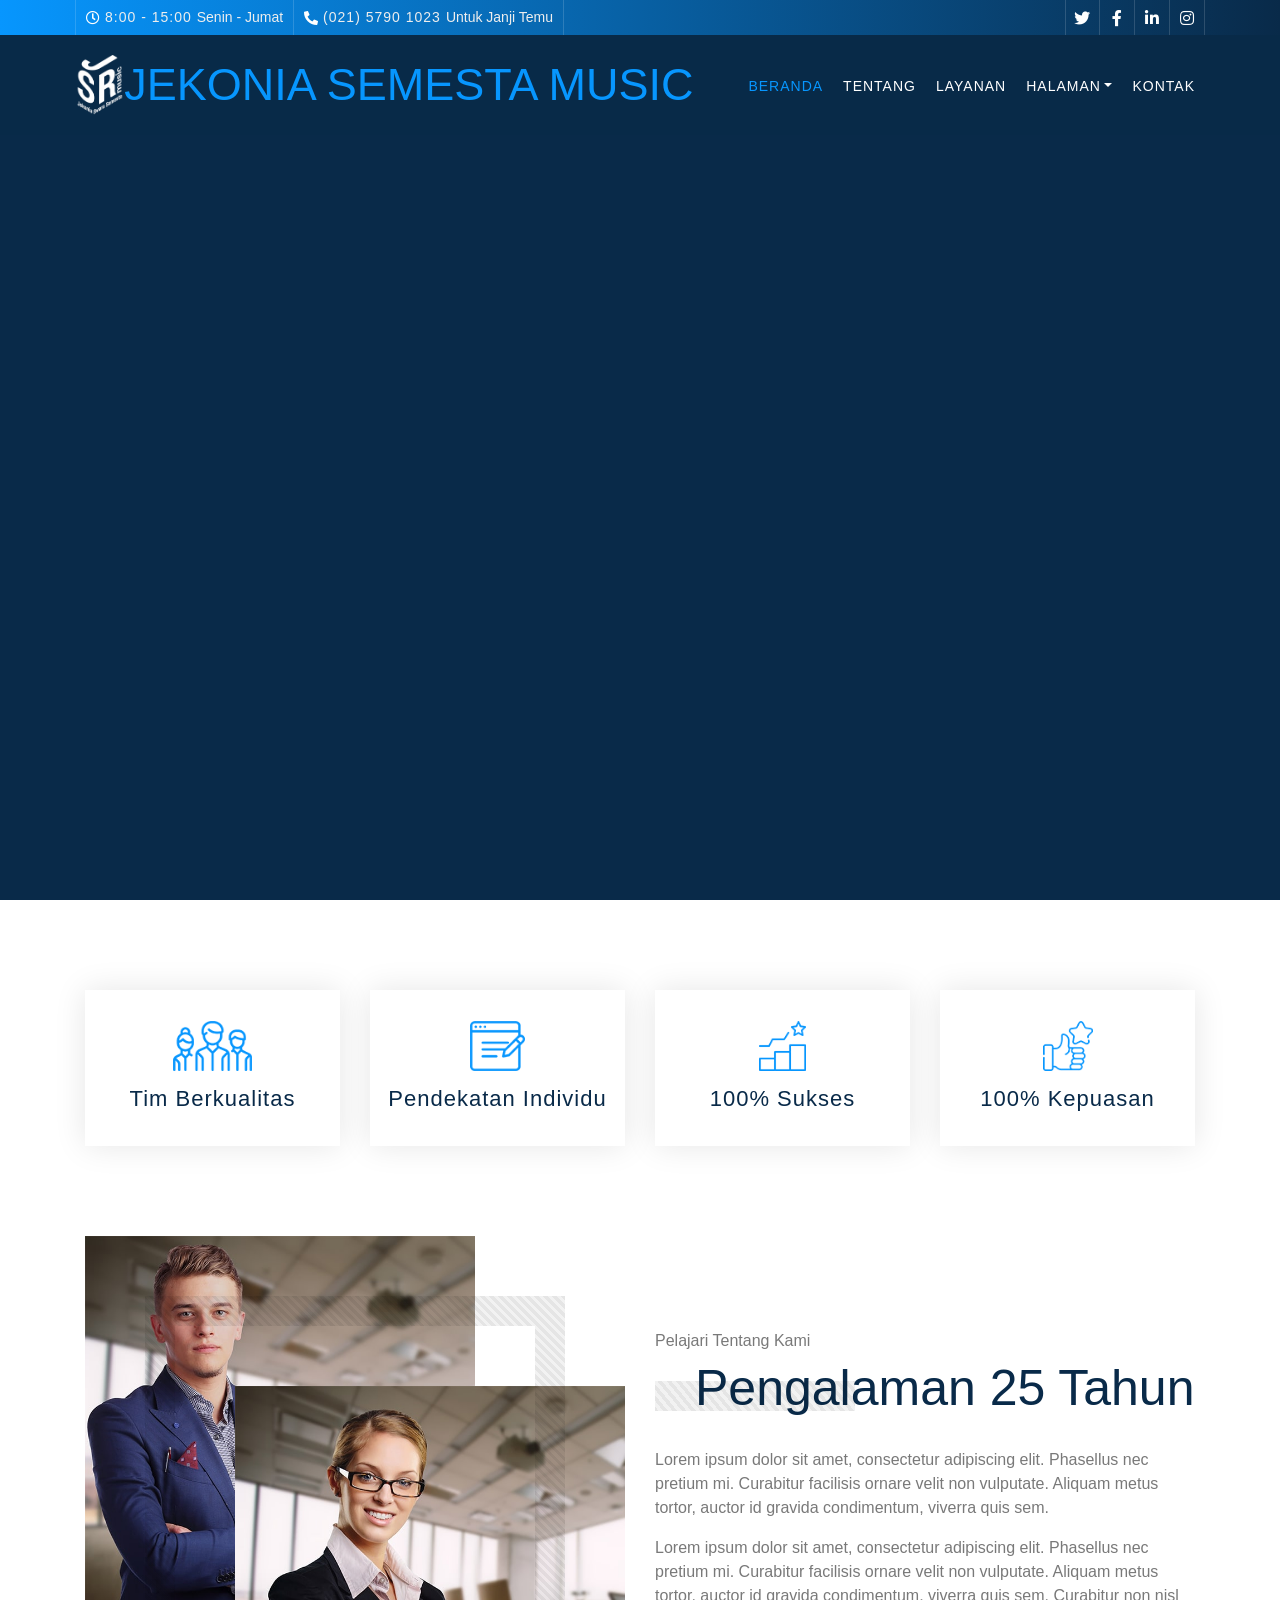
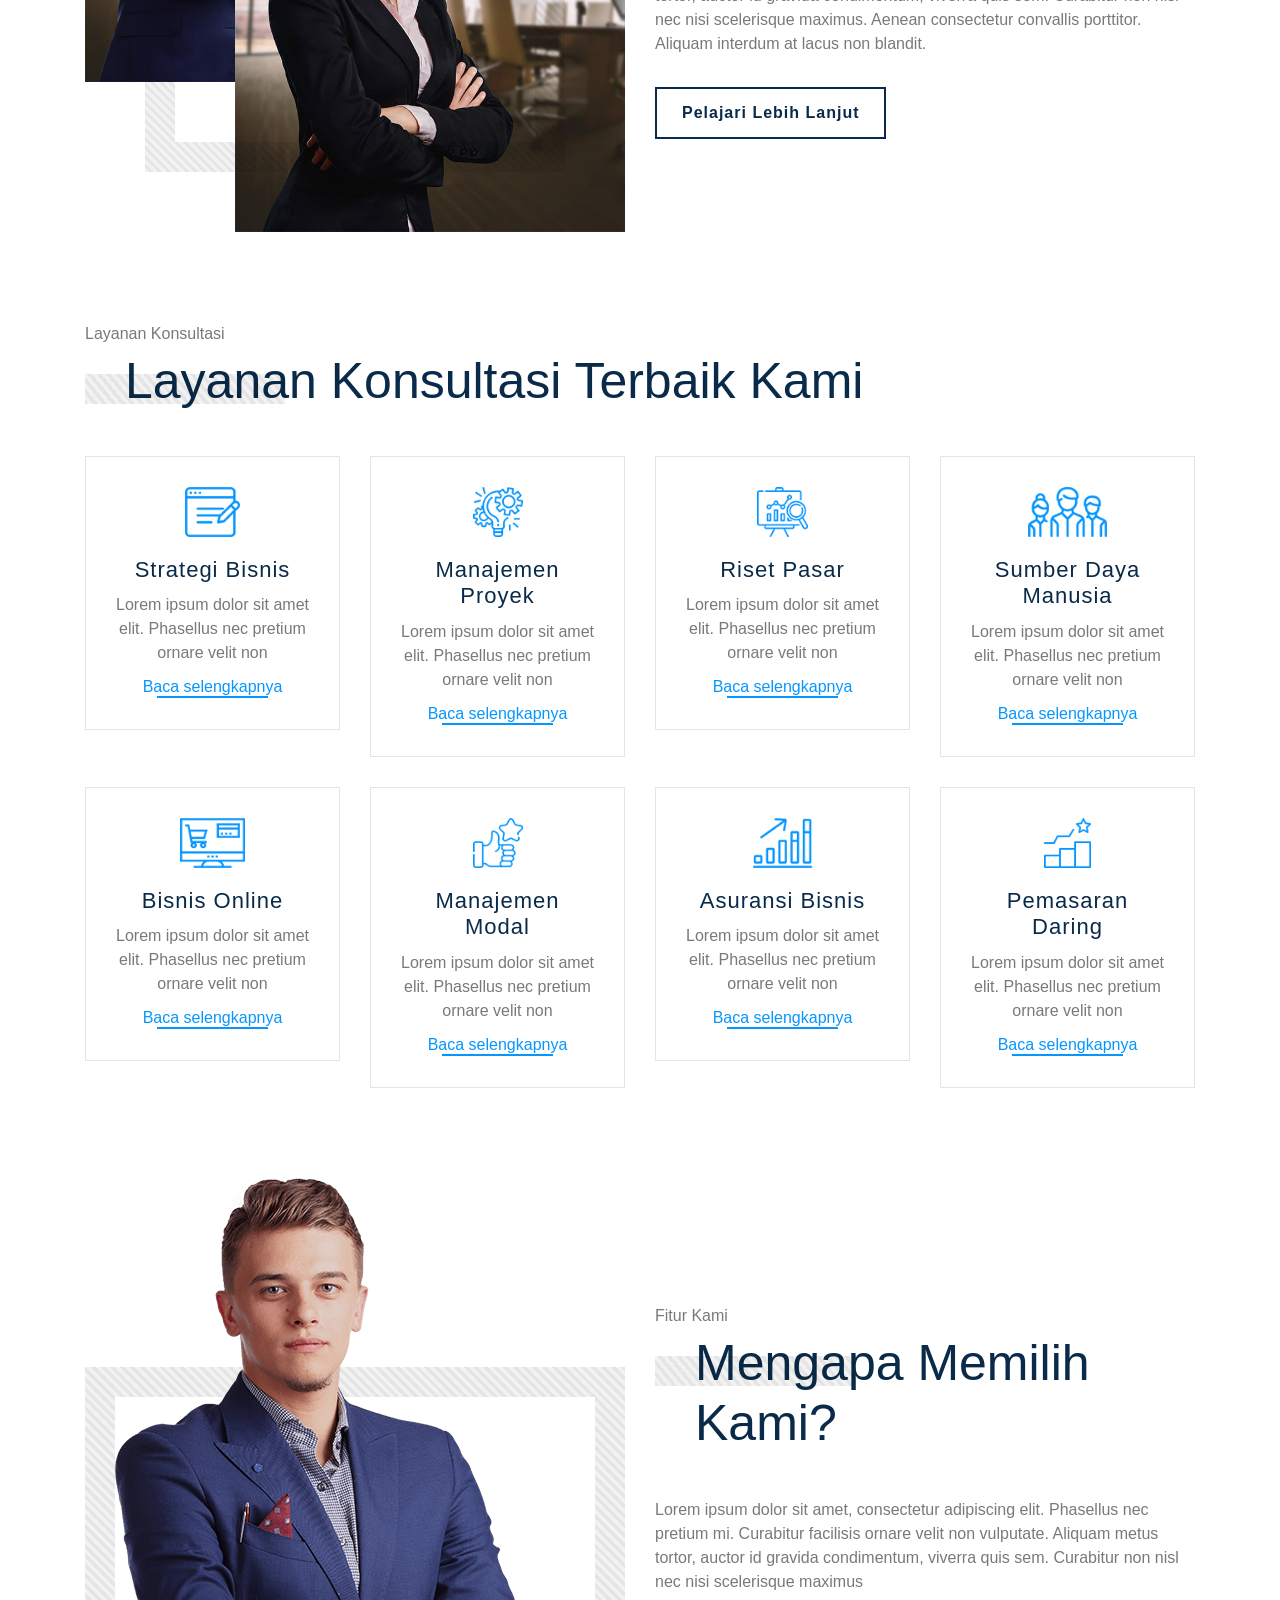
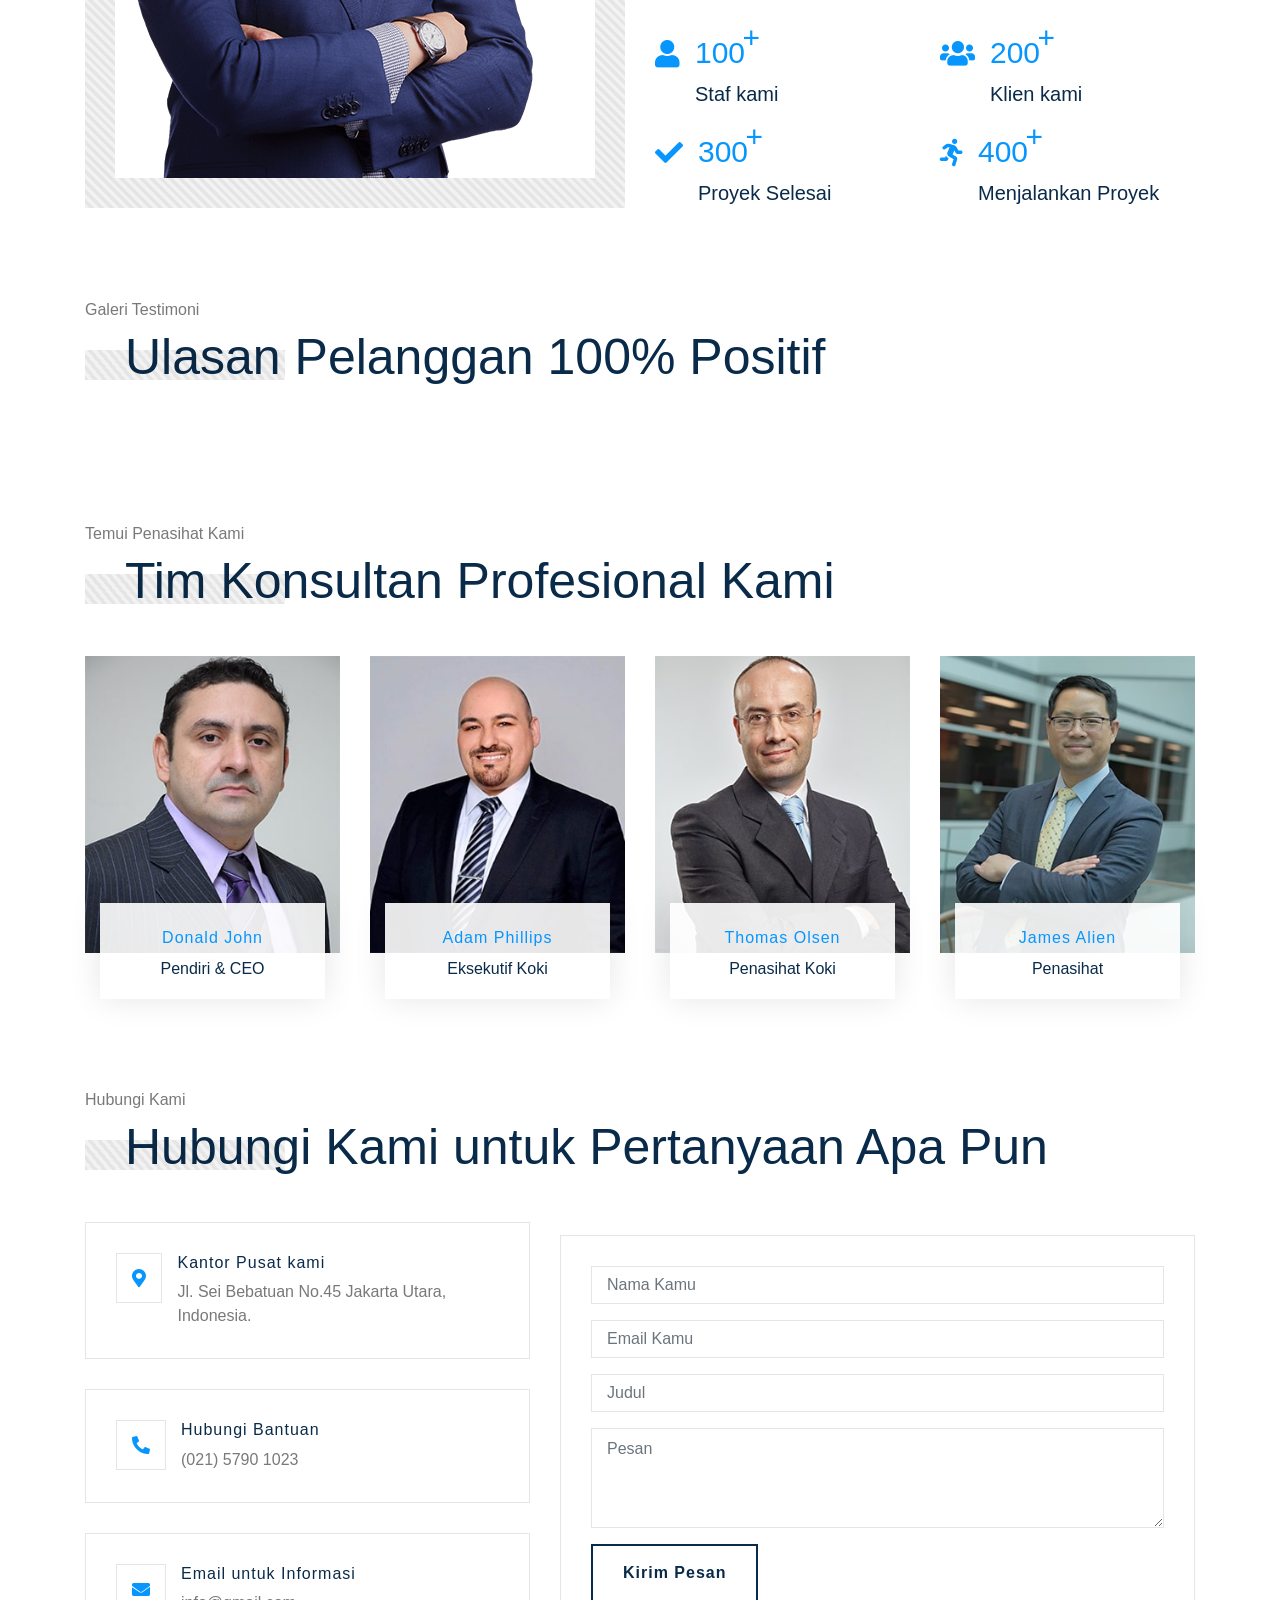
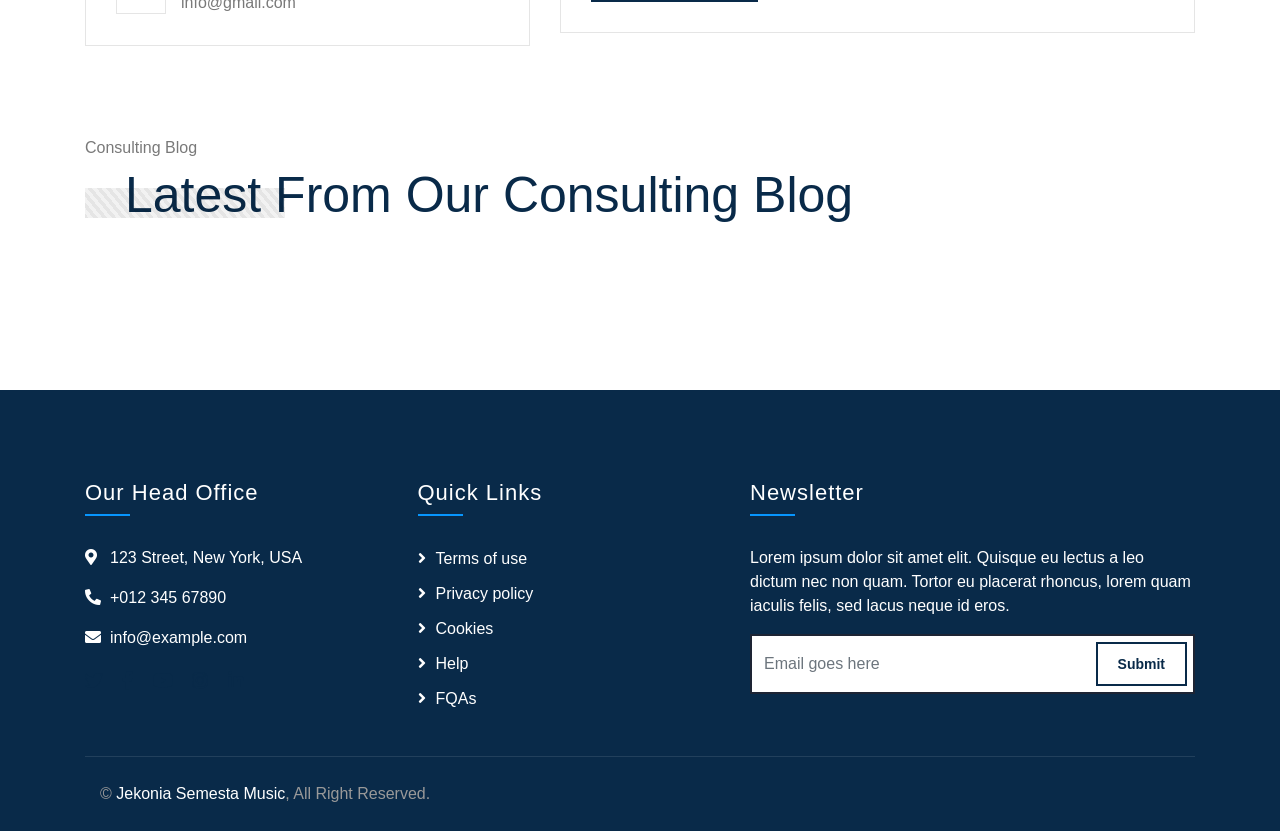
==== commit ed6854c9: "Add files via upload" ====
--- a/index.html
+++ b/index.html
@@ -645,6 +645,7 @@
             </div>
         </div>
         <!-- Blog End -->
+
 
 
         <!-- Footer Start -->
@@ -697,10 +698,9 @@
             <div class="container copyright">
                 <div class="row">
                     <div class="col-md-6">
-                        <p>&copy; <a href="#">Your Site Name</a>, All Right Reserved.</p>
+                        <p>&copy; <a href="#">Jekonia Semesta Music</a>, All Right Reserved.</p>
                     </div>
                     <div class="col-md-6">
-                        <p>Designed By <a href="https://htmlcodex.com">HTML Codex</a></p>
                     </div>
                 </div>
             </div>
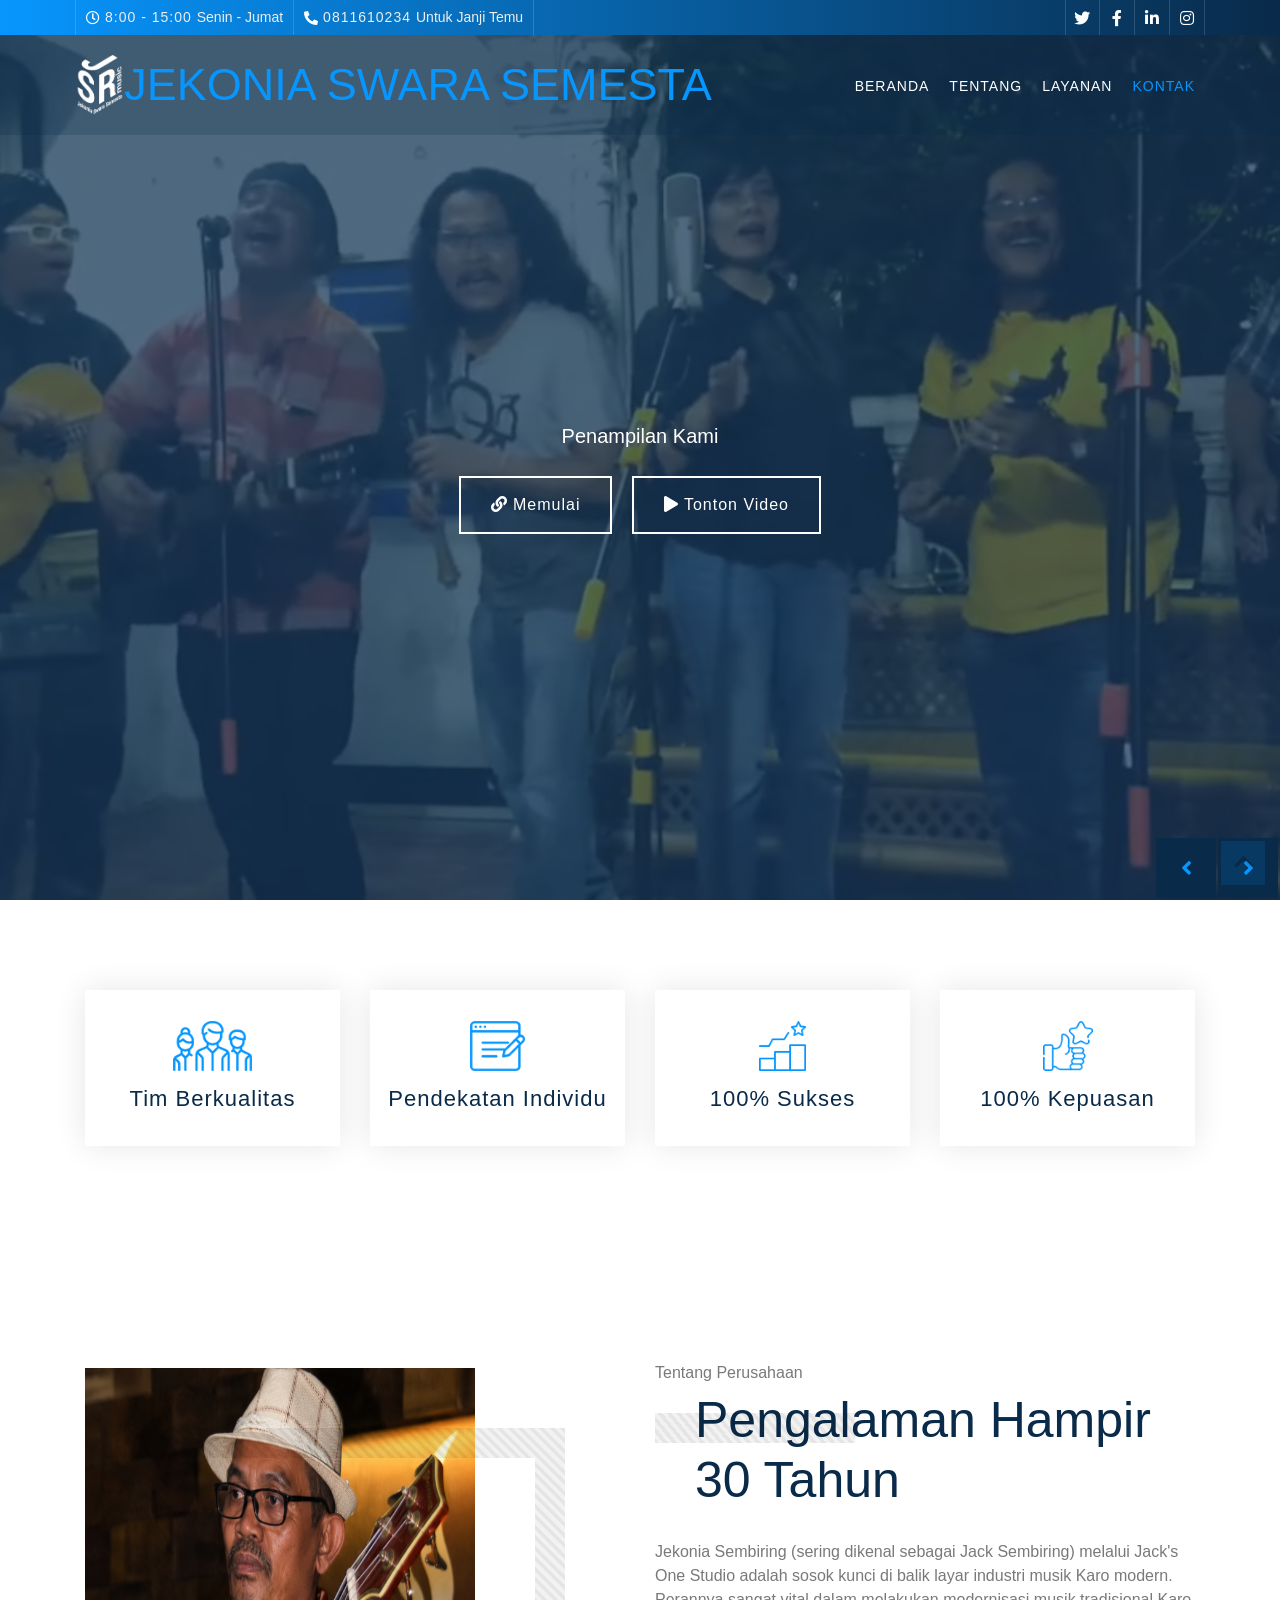
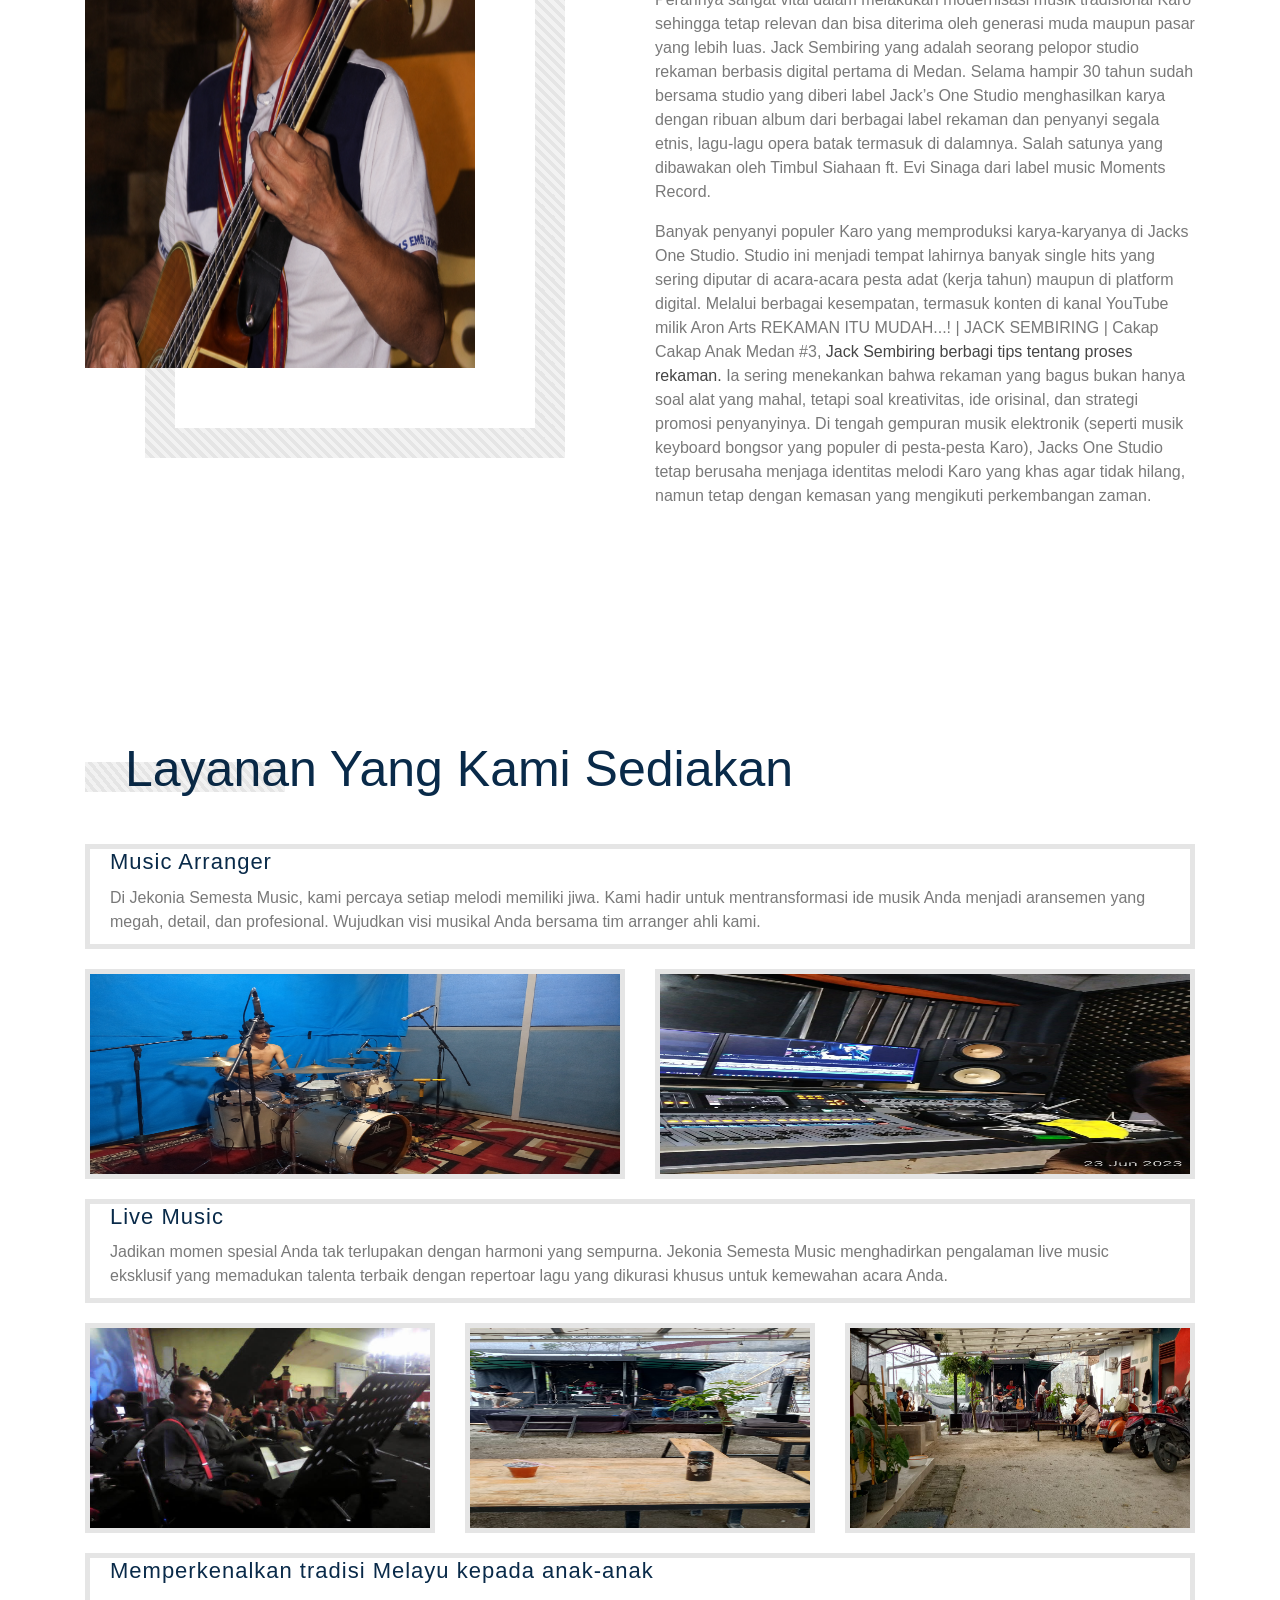
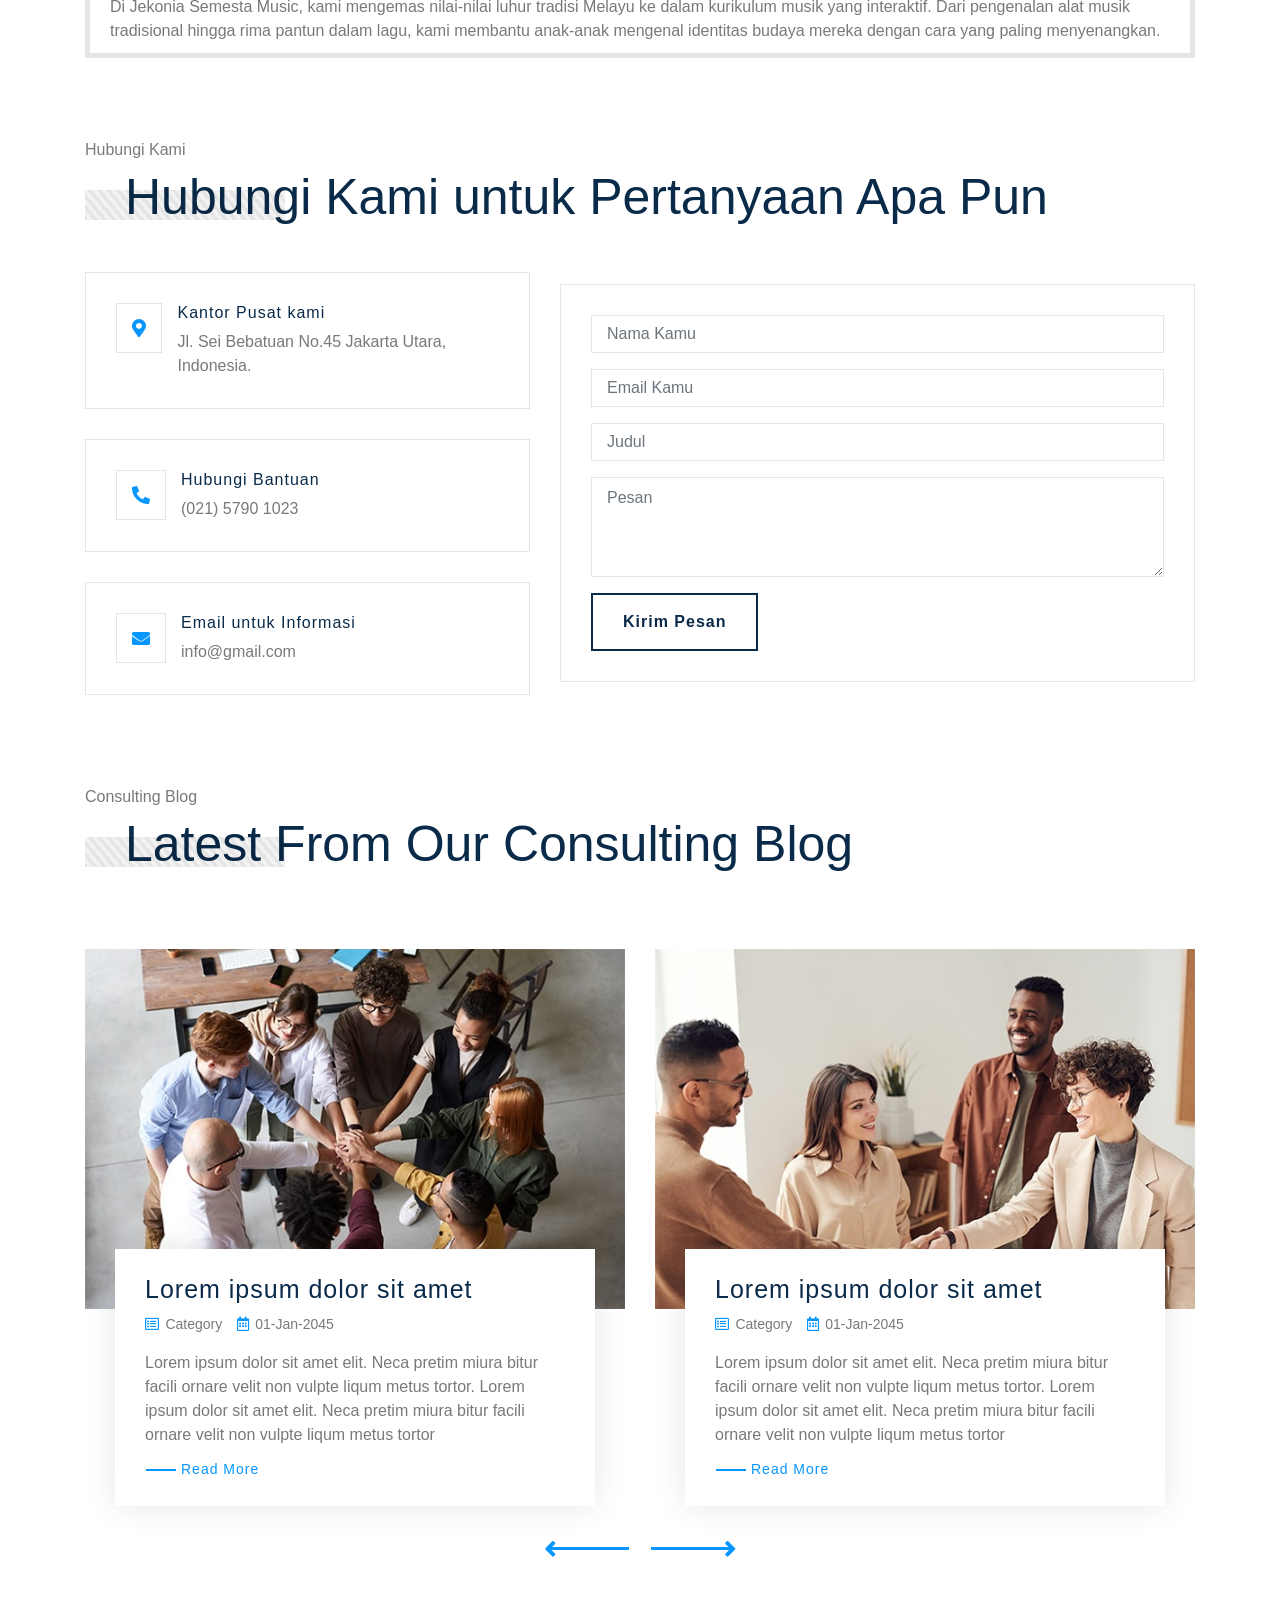
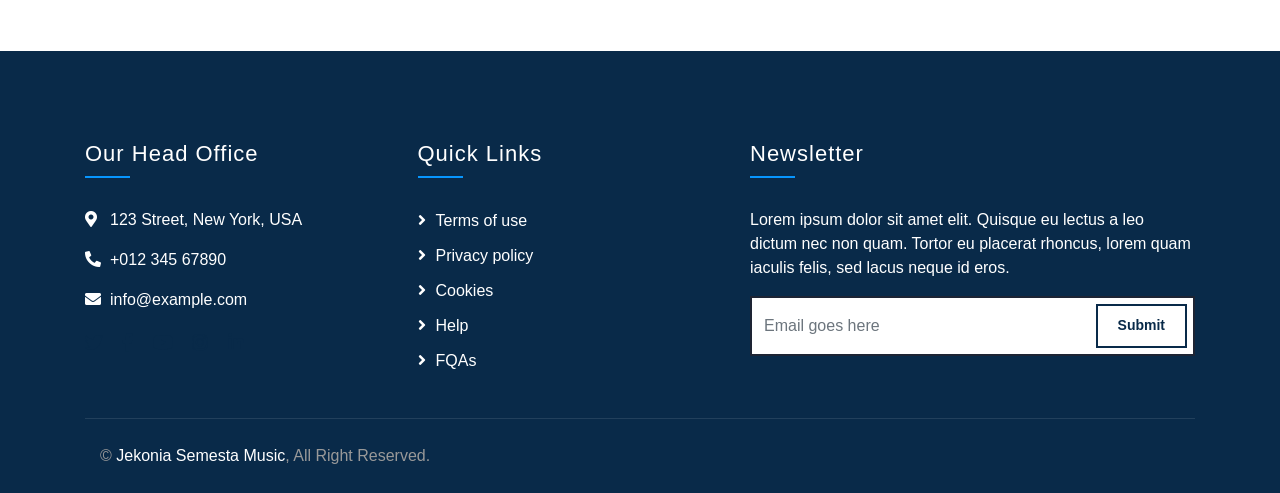
==== commit b7da0834: "Add files via upload" ====
--- a/index.html
+++ b/index.html
@@ -1,727 +1,508 @@
-<!DOCTYPE html>
-<html lang="en">
-    <head>
-        <meta charset="utf-8">
-        <title>Confer - Consulting Website</title>
-        <meta content="width=device-width, initial-scale=1.0" name="viewport">
-        <meta content="Consulting Website Template Free Download" name="keywords">
-        <meta content="Consulting Website Template Free Download" name="description">
-
-        <!-- Favicon -->
-        <link href="img/favicon.ico" rel="icon">
-
-        <!-- Google Font -->
-        <link href="https://fonts.googleapis.com/css2?family=Lato&family=Oswald:wght@200;300;400&display=swap" rel="stylesheet">
-        
-        <!-- CSS Libraries -->
-        <link href="https://stackpath.bootstrapcdn.com/bootstrap/4.4.1/css/bootstrap.min.css" rel="stylesheet">
-        <link href="https://cdnjs.cloudflare.com/ajax/libs/font-awesome/5.10.0/css/all.min.css" rel="stylesheet">
-        <link href="lib/animate/animate.min.css" rel="stylesheet">
-        <link href="lib/owlcarousel/assets/owl.carousel.min.css" rel="stylesheet">
-
-        <!-- Template Stylesheet -->
-        <link href="css/style.css" rel="stylesheet">
-    </head>
-
-    <body>
-        <!-- Top Bar Start -->
-        <div class="top-bar d-none d-md-block">
-            <div class="container-fluid">
-                <div class="row">
-                    <div class="col-md-8">
-                        <div class="top-bar-left">
-                            <div class="text">
-                                <i class="far fa-clock"></i>
-                                <h2>8:00 - 15:00</h2>
-                                <p>Senin - Jumat</p>
-                            </div>
-                            <div class="text">
-                                <i class="fa fa-phone-alt"></i>
-                                <h2>(021) 5790 1023</h2>
-                                <p>Untuk Janji Temu</p>
-                            </div>
-                        </div>
-                    </div>
-                    <div class="col-md-4">
-                        <div class="top-bar-right">
-                            <div class="social">
-                                <a href=""><i class="fab fa-twitter"></i></a>
-                                <a href=""><i class="fab fa-facebook-f"></i></a>
-                                <a href=""><i class="fab fa-linkedin-in"></i></a>
-                                <a href=""><i class="fab fa-instagram"></i></a>
-                            </div>
-                        </div>
-                    </div>
-                </div>
-            </div>
-        </div>
-        <!-- Top Bar End -->
-
-        <!-- Nav Bar Start -->
-        <div class="navbar navbar-expand-lg bg-dark navbar-dark">
-            <div class="container-fluid">
-                <img src="img/logo1.png" alt="LOGO" class="logo">
-                <a href="index.html" class="navbar-brand">Jekonia Semesta Music</a>
-                <button type="button" class="navbar-toggler" data-toggle="collapse" data-target="#navbarCollapse">
-                    <span class="navbar-toggler-icon"></span>
-                </button>
-
-                <div class="collapse navbar-collapse justify-content-between" id="navbarCollapse">
-                    <div class="navbar-nav ml-auto">
-                        <a href="index.html" class="nav-item nav-link active">Beranda</a>
-                        <a href="about.html" class="nav-item nav-link">Tentang</a>
-                        <a href="service.html" class="nav-item nav-link">Layanan</a>
-                        <div class="nav-item dropdown">
-                            <a href="#" class="nav-link dropdown-toggle" data-toggle="dropdown">Halaman</a>
-                            <div class="dropdown-menu">
-                                <a href="blog.html" class="dropdown-item">Halaman Blog</a>
-                                <a href="single.html" class="dropdown-item">Halaman Tunggal</a>
-                            </div>
-                        </div>
-                        <a href="contact.html" class="nav-item nav-link">Kontak</a>
-                    </div>
-                </div>
-            </div>
-        </div>
-        <!-- Nav Bar End -->
-
-
-        <!-- Carousel Start -->
-        <div class="carousel">
-            <div class="container-fluid">
-                <div class="owl-carousel">
-                    <div class="carousel-item">
-                        <div class="carousel-img">
-                            <img src="img/carousel-1.jpeg" alt="Image">
-                        </div>
-                        <div class="carousel-text">
-                            <h1></h1>
-                            <p>
-                               Penampilan Kami
-                            </p>
-                            <div class="carousel-btn">
-                                <a class="btn" href=""><i class="fa fa-link"></i>Memulai</a>
-                                <a class="btn btn-play" data-toggle="modal" data-src="https://www.youtube.com/embed/DWRcNpR6Kdc" data-target="#videoModal"><i class="fa fa-play"></i>Tonton Video</a>
-                            </div>
-                        </div>
-                    </div>
-                    <div class="carousel-item">
-                        <div class="carousel-img">
-                            <img src="img/carousel-1.jpeg" alt="Image">
-                        </div>
-                        <div class="carousel-text">
-                            <h1></h1>
-                            <p>
-                                Morbi sagittis turpis id suscipit feugiat. Suspendisse eu augue urna. Morbi sagittis, orci sodales varius fermentum, tortor
-                            </p>
-                            <div class="carousel-btn">
-                                <a class="btn" href=""><i class="fa fa-link"></i>Get Started</a>
-                                <a class="btn btn-play" data-toggle="modal" data-src="https://www.youtube.com/embed/DWRcNpR6Kdc" data-target="#videoModal"><i class="fa fa-play"></i>Watch Video</a>
-                            </div>
-                        </div>
-                    </div>
-                    <div class="carousel-item">
-                        <div class="carousel-img">
-                            <img src="img/carousel-1.jpeg" alt="Image">
-                        </div>
-                        <div class="carousel-text">
-                            <h1>Your Business Our Effort</h1>
-                            <p>
-                                Sed ultrices, est eget feugiat accumsan, dui nibh egestas tortor, ut rhoncus nibh ligula euismod quam. Proin pellentesque odio
-                            </p>
-                            <div class="carousel-btn">
-                                <a class="btn" href=""><i class="fa fa-link"></i>Get Started</a>
-                                <a class="btn btn-play" data-toggle="modal" data-src="https://www.youtube.com/embed/DWRcNpR6Kdc" data-target="#videoModal"><i class="fa fa-play"></i>Watch Video</a>
-                            </div>
-                        </div>
-                    </div>
-                </div>
-            </div>
-        </div>
-        <!-- Carousel End -->
-
-        <!-- Video Modal Start-->
-        <div class="modal fade" id="videoModal" tabindex="-1" role="dialog" aria-labelledby="exampleModalLabel" aria-hidden="true">
-            <div class="modal-dialog" role="document">
-                <div class="modal-content">
-                    <div class="modal-body">
-                        <button type="button" class="close" data-dismiss="modal" aria-label="Close">
-                            <span aria-hidden="true">&times;</span>
-                        </button>        
-                        <!-- 16:9 aspect ratio -->
-                        <div class="embed-responsive embed-responsive-16by9">
-                            <iframe class="embed-responsive-item" src="" id="video"  allowscriptaccess="always" allow="autoplay"></iframe>
-                        </div>
-                    </div>
-                </div>
-            </div>
-        </div> 
-        <!-- Video Modal End -->
-        
-        
-        <!-- Fact Start -->
-        <div class="fact">
-            <div class="container">
-                <div class="row align-items-center">
-                    <div class="col-lg-3 col-md-6">
-                        <div class="fact-item">
-                            <img src="img/icon-4.png" alt="Icon">
-                            <h2>Tim Berkualitas</h2>
-                        </div>
-                    </div>
-                    <div class="col-lg-3 col-md-6">
-                        <div class="fact-item">
-                            <img src="img/icon-1.png" alt="Icon">
-                            <h2>Pendekatan Individu</h2>
-                        </div>
-                    </div>
-                    <div class="col-lg-3 col-md-6">
-                        <div class="fact-item">
-                            <img src="img/icon-8.png" alt="Icon">
-                            <h2>100% Sukses</h2>
-                        </div>
-                    </div>
-                    <div class="col-lg-3 col-md-6">
-                        <div class="fact-item">
-                            <img src="img/icon-6.png" alt="Icon">
-                            <h2>100% Kepuasan</h2>
-                        </div>
-                    </div>
-                </div>
-            </div>
-        </div>
-        <!-- Fact Start -->
-        
-
-        <!-- About Start -->
-        <div class="about">
-            <div class="container">
-                <div class="row align-items-center">
-                    <div class="col-md-6">
-                        <div class="about-img">
-                            <div class="about-img-1">
-                                <img src="img/about-2.jpg" alt="Image">
-                            </div>
-                            <div class="about-img-2">
-                                <img src="img/about-1.jpg" alt="Image">
-                            </div>
-                        </div>
-                    </div>
-                    <div class="col-md-6">
-                        <div class="section-header">
-                            <p>Pelajari Tentang Kami</p>
-                            <h2>Pengalaman 25 Tahun</h2>
-                        </div>
-                        <div class="about-text">
-                            <p>
-                                Lorem ipsum dolor sit amet, consectetur adipiscing elit. Phasellus nec pretium mi. Curabitur facilisis ornare velit non vulputate. Aliquam metus tortor, auctor id gravida condimentum, viverra quis sem.
-                            </p>
-                            <p>
-                                Lorem ipsum dolor sit amet, consectetur adipiscing elit. Phasellus nec pretium mi. Curabitur facilisis ornare velit non vulputate. Aliquam metus tortor, auctor id gravida condimentum, viverra quis sem. Curabitur non nisl nec nisi scelerisque maximus. Aenean consectetur convallis porttitor. Aliquam interdum at lacus non blandit.
-                            </p>
-                            <a class="btn" href="">Pelajari Lebih Lanjut</a>
-                        </div>
-                    </div>
-                </div>
-            </div>
-        </div>
-        <!-- About End -->
-
-
-        <!-- Service Start -->
-        <div class="service">
-            <div class="container">
-                <div class="section-header">
-                    <p>Layanan Konsultasi</p>
-                    <h2>Layanan Konsultasi Terbaik Kami</h2>
-                </div>
-                <div class="row">
-                    <div class="col-lg-3 col-md-6">
-                        <div class="service-item">
-                            <img src="img/icon-1.png" alt="Icon">
-                            <h3>Strategi Bisnis</h3>
-                            <p>
-                                Lorem ipsum dolor sit amet elit. Phasellus nec pretium ornare velit non
-                            </p>
-                            <a href="">Baca selengkapnya</a>
-                        </div>
-                    </div>
-                    <div class="col-lg-3 col-md-6">
-                        <div class="service-item">
-                            <img src="img/icon-2.png" alt="Icon">
-                            <h3>Manajemen Proyek</h3>
-                            <p>
-                                Lorem ipsum dolor sit amet elit. Phasellus nec pretium ornare velit non
-                            </p>
-                            <a href="">Baca selengkapnya</a>
-                        </div>
-                    </div>
-                    <div class="col-lg-3 col-md-6">
-                        <div class="service-item">
-                            <img src="img/icon-3.png" alt="Icon">
-                            <h3>Riset Pasar</h3>
-                            <p>
-                                Lorem ipsum dolor sit amet elit. Phasellus nec pretium ornare velit non
-                            </p>
-                            <a href="">Baca selengkapnya</a>
-                        </div>
-                    </div>
-                    <div class="col-lg-3 col-md-6">
-                        <div class="service-item">
-                            <img src="img/icon-4.png" alt="Icon">
-                            <h3>Sumber Daya Manusia</h3>
-                            <p>
-                                Lorem ipsum dolor sit amet elit. Phasellus nec pretium ornare velit non
-                            </p>
-                            <a href="">Baca selengkapnya</a>
-                        </div>
-                    </div>
-                    <div class="col-lg-3 col-md-6">
-                        <div class="service-item">
-                            <img src="img/icon-5.png" alt="Icon">
-                            <h3>Bisnis Online</h3>
-                            <p>
-                                Lorem ipsum dolor sit amet elit. Phasellus nec pretium ornare velit non
-                            </p>
-                            <a href="">Baca selengkapnya</a>
-                        </div>
-                    </div>
-                    <div class="col-lg-3 col-md-6">
-                        <div class="service-item">
-                            <img src="img/icon-6.png" alt="Icon">
-                            <h3>Manajemen Modal</h3>
-                            <p>
-                                Lorem ipsum dolor sit amet elit. Phasellus nec pretium ornare velit non
-                            </p>
-                            <a href="">Baca selengkapnya</a>
-                        </div>
-                    </div>
-                    <div class="col-lg-3 col-md-6">
-                        <div class="service-item">
-                            <img src="img/icon-7.png" alt="Icon">
-                            <h3>Asuransi Bisnis</h3>
-                            <p>
-                                Lorem ipsum dolor sit amet elit. Phasellus nec pretium ornare velit non
-                            </p>
-                            <a href="">Baca selengkapnya</a>
-                        </div>
-                    </div>
-                    <div class="col-lg-3 col-md-6">
-                        <div class="service-item">
-                            <img src="img/icon-8.png" alt="Icon">
-                            <h3>Pemasaran Daring</h3>
-                            <p>
-                                Lorem ipsum dolor sit amet elit. Phasellus nec pretium ornare velit non
-                            </p>
-                            <a href="">Baca selengkapnya</a>
-                        </div>
-                    </div>
-                </div>
-            </div>
-        </div>
-        <!-- Service End -->
-
-
-        <!-- Feature Start -->
-        <div class="feature">
-            <div class="container">
-                <div class="row align-items-end">
-                    <div class="col-md-6">
-                        <div class="feature-img">
-                            <img src="img/business-man.png" alt="Image">
-                        </div>
-                    </div>
-                    <div class="col-md-6">
-                        <div class="section-header">
-                            <p>Fitur Kami</p>
-                            <h2>Mengapa Memilih Kami?</h2>
-                        </div>
-                        <p>
-                            Lorem ipsum dolor sit amet, consectetur adipiscing elit. Phasellus nec pretium mi. Curabitur facilisis ornare velit non vulputate. Aliquam metus tortor, auctor id gravida condimentum, viverra quis sem. Curabitur non nisl nec nisi scelerisque maximus 
-                        </p>
-                        <div class="row counters">
-                            <div class="col-6">
-                                <i class="fa fa-user"></i>
-                                <div class="counters-text">
-                                    <h2 data-toggle="counter-up">100</h2>
-                                    <p>Staf kami</p>
-                                </div>
-                            </div>
-                            <div class="col-6">
-                                <i class="fa fa-users"></i>
-                                <div class="counters-text">
-                                    <h2 data-toggle="counter-up">200</h2>
-                                    <p>Klien kami</p>
-                                </div>
-                            </div>
-                            <div class="col-6">
-                                <i class="fa fa-check"></i>
-                                <div class="counters-text">
-                                    <h2 data-toggle="counter-up">300</h2>
-                                    <p>Proyek Selesai</p>
-                                </div>
-                            </div>
-                            <div class="col-6">
-                                <i class="fa fa-running"></i>
-                                <div class="counters-text">
-                                    <h2 data-toggle="counter-up">400</h2>
-                                    <p>Menjalankan Proyek</p>
-                                </div>
-                            </div>
-                        </div>
-                    </div>
-                </div>
-            </div>
-        </div>
-        <!-- Feature End -->
-        
-        
-        <!-- Testimonial Start -->
-        <div class="testimonial">
-            <div class="container">
-                <div class="section-header">
-                    <p>Galeri Testimoni</p>
-                    <h2>Ulasan Pelanggan 100% Positif</h2>
-                </div>
-                <div class="owl-carousel testimonials-carousel">
-                    <div class="testimonial-item">
-                        <img src="img/testimonial-1.jpg" alt="Image">
-                        <p>
-                            Lorem ipsum dolor sit amet, consectetur adipiscing elit. Phasellus ut mollis mauris. Vivamus egestas eleifend dui ac consequat
-                        </p>
-                        <h2>Nama Klien</h2>
-                        <h3>Profesi</h3>
-                    </div>
-                    <div class="testimonial-item">
-                        <img src="img/testimonial-2.jpg" alt="Image">
-                        <p>
-                            Phasellus pellentesque tempus pretium. Quisque in enim sit amet purus venenatis porttitor sed non velit. Vivamus vehicula finibus
-                        </p>
-                        <h2>Nama Klien</h2>
-                        <h3>Profesi</h3>
-                    </div>
-                    <div class="testimonial-item">
-                        <img src="img/testimonial-3.jpg" alt="Image">
-                        <p>
-                            Sed in lectus eu eros tincidunt cursus. Aliquam eleifend velit nisl. Sed et posuere urna, ut vestibulum massa. Integer quis magna
-                        </p>
-                        <h2>Nama Klien</h2>
-                        <h3>Profesi</h3>
-                    </div>
-                    <div class="testimonial-item">
-                        <img src="img/testimonial-4.jpg" alt="Image">
-                        <p>
-                            Sed in lectus eu eros tincidunt cursus. Aliquam eleifend velit nisl. Sed et posuere urna, ut vestibulum massa. Integer quis magna
-                        </p>
-                        <h2>Nama Klien</h2>
-                        <h3>Profesi</h3>
-                    </div>
-                </div>
-            </div>
-        </div>
-        <!-- Testimonial End -->
-
-
-        <!-- Team Start -->
-        <div class="team">
-            <div class="container">
-                <div class="section-header">
-                    <p>Temui Penasihat Kami</p>
-                    <h2>Tim Konsultan Profesional Kami</h2>
-                </div>
-                <div class="row">
-                    <div class="col-lg-3 col-md-6">
-                        <div class="team-item">
-                            <div class="team-img">
-                                <img src="img/team-1.jpg" alt="Team Image">
-                            </div>
-                            <div class="team-text">
-                                <h2>Donald John</h2>
-                                <p>Pendiri & CEO</p>
-                                <div class="team-social">
-                                    <a href=""><i class="fab fa-twitter"></i></a>
-                                    <a href=""><i class="fab fa-facebook-f"></i></a>
-                                    <a href=""><i class="fab fa-linkedin-in"></i></a>
-                                    <a href=""><i class="fab fa-instagram"></i></a>
-                                </div>
-                            </div>
-                        </div>
-                    </div>
-                    <div class="col-lg-3 col-md-6">
-                        <div class="team-item">
-                            <div class="team-img">
-                                <img src="img/team-2.jpg" alt="Team Image">
-                            </div>
-                            <div class="team-text">
-                                <h2>Adam Phillips</h2>
-                                <p>Eksekutif Koki</p>
-                                <div class="team-social">
-                                    <a href=""><i class="fab fa-twitter"></i></a>
-                                    <a href=""><i class="fab fa-facebook-f"></i></a>
-                                    <a href=""><i class="fab fa-linkedin-in"></i></a>
-                                    <a href=""><i class="fab fa-instagram"></i></a>
-                                </div>
-                            </div>
-                        </div>
-                    </div>
-                    <div class="col-lg-3 col-md-6">
-                        <div class="team-item">
-                            <div class="team-img">
-                                <img src="img/team-3.jpg" alt="Team Image">
-                            </div>
-                            <div class="team-text">
-                                <h2>Thomas Olsen</h2>
-                                <p>Penasihat Koki</p>
-                                <div class="team-social">
-                                    <a href=""><i class="fab fa-twitter"></i></a>
-                                    <a href=""><i class="fab fa-facebook-f"></i></a>
-                                    <a href=""><i class="fab fa-linkedin-in"></i></a>
-                                    <a href=""><i class="fab fa-instagram"></i></a>
-                                </div>
-                            </div>
-                        </div>
-                    </div>
-                    <div class="col-lg-3 col-md-6">
-                        <div class="team-item">
-                            <div class="team-img">
-                                <img src="img/team-4.jpg" alt="Team Image">
-                            </div>
-                            <div class="team-text">
-                                <h2>James Alien</h2>
-                                <p>Penasihat</p>
-                                <div class="team-social">
-                                    <a href=""><i class="fab fa-twitter"></i></a>
-                                    <a href=""><i class="fab fa-facebook-f"></i></a>
-                                    <a href=""><i class="fab fa-linkedin-in"></i></a>
-                                    <a href=""><i class="fab fa-instagram"></i></a>
-                                </div>
-                            </div>
-                        </div>
-                    </div>
-                </div>
-            </div>
-        </div>
-        <!-- Team End -->
-        
-        
-        <!-- Contact Start -->
-        <div class="contact">
-            <div class="container">
-                <div class="section-header">
-                    <p>Hubungi Kami</p>
-                    <h2>Hubungi Kami untuk Pertanyaan Apa Pun</h2>
-                </div>
-                <div class="row align-items-center">
-                    <div class="col-md-5">
-                        <div class="contact-info">
-                            <div class="contact-icon">
-                                <i class="fa fa-map-marker-alt"></i>
-                            </div>
-                            <div class="contact-text">
-                                <h3>Kantor Pusat kami</h3>
-                                <p>Jl. Sei Bebatuan No.45 Jakarta Utara, Indonesia.</p>
-                            </div>
-                        </div>
-                        <div class="contact-info">
-                            <div class="contact-icon">
-                                <i class="fa fa-phone-alt"></i>
-                            </div>
-                            <div class="contact-text">
-                                <h3>Hubungi Bantuan</h3>
-                                <p>(021) 5790 1023</p>
-                            </div>
-                        </div>
-                        <div class="contact-info">
-                            <div class="contact-icon">
-                                <i class="fa fa-envelope"></i>
-                            </div>
-                            <div class="contact-text">
-                                <h3>Email untuk Informasi</h3>
-                                <p>info@gmail.com</p>
-                            </div>
-                        </div>
-                    </div>
-                    <div class="col-md-7">
-                        <div class="contact-form">
-                            <div id="success"></div>
-                            <form name="sentMessage" id="contactForm" novalidate="novalidate">
-                                <div class="control-group">
-                                    <input type="text" class="form-control" id="name" placeholder="Nama Kamu" required="required" data-validation-required-message="Please enter your name" />
-                                    <p class="help-block text-danger"></p>
-                                </div>
-                                <div class="control-group">
-                                    <input type="email" class="form-control" id="email" placeholder="Email Kamu" required="required" data-validation-required-message="Please enter your email" />
-                                    <p class="help-block text-danger"></p>
-                                </div>
-                                <div class="control-group">
-                                    <input type="text" class="form-control" id="subject" placeholder="Judul" required="required" data-validation-required-message="Please enter a subject" />
-                                    <p class="help-block text-danger"></p>
-                                </div>
-                                <div class="control-group">
-                                    <textarea class="form-control" id="message" placeholder="Pesan" required="required" data-validation-required-message="Please enter your message"></textarea>
-                                    <p class="help-block text-danger"></p>
-                                </div>
-                                <div>
-                                    <button class="btn" type="submit" id="sendMessageButton">Kirim Pesan</button>
-                                </div>
-                            </form>
-                        </div>
-                    </div>
-                </div>
-            </div>
-        </div>
-        <!-- Contact End -->
-
-
-        <!-- Blog Start -->
-        <div class="blog">
-            <div class="container">
-                <div class="section-header">
-                    <p>Consulting Blog</p>
-                    <h2>Latest From Our Consulting Blog</h2>
-                </div>
-                <div class="owl-carousel blog-carousel">
-                    <div class="blog-item">
-                        <div class="blog-img">
-                            <img src="img/blog-1.jpg" alt="Blog">
-                        </div>
-                        <div class="blog-content">
-                            <h2 class="blog-title">Lorem ipsum dolor sit amet</h2>
-                            <div class="blog-meta">
-                                <i class="fa fa-list-alt"></i>
-                                <a href="">Category</a>
-                                <i class="fa fa-calendar-alt"></i>
-                                <p>01-Jan-2045</p>
-                            </div>
-                            <div class="blog-text">
-                                <p>
-                                    Lorem ipsum dolor sit amet elit. Neca pretim miura bitur facili ornare velit non vulpte liqum metus tortor. Lorem ipsum dolor sit amet elit. Neca pretim miura bitur facili ornare velit non vulpte liqum metus tortor
-                                </p>
-                                <a class="btn" href="">Read More</a>
-                            </div>
-                        </div>
-                    </div>
-                    <div class="blog-item">
-                        <div class="blog-img">
-                            <img src="img/blog-2.jpg" alt="Blog">
-                        </div>
-                        <div class="blog-content">
-                            <h2 class="blog-title">Lorem ipsum dolor sit amet</h2>
-                            <div class="blog-meta">
-                                <i class="fa fa-list-alt"></i>
-                                <a href="">Category</a>
-                                <i class="fa fa-calendar-alt"></i>
-                                <p>01-Jan-2045</p>
-                            </div>
-                            <div class="blog-text">
-                                <p>
-                                    Lorem ipsum dolor sit amet elit. Neca pretim miura bitur facili ornare velit non vulpte liqum metus tortor. Lorem ipsum dolor sit amet elit. Neca pretim miura bitur facili ornare velit non vulpte liqum metus tortor
-                                </p>
-                                <a class="btn" href="">Read More</a>
-                            </div>
-                        </div>
-                    </div>
-                    <div class="blog-item">
-                        <div class="blog-img">
-                            <img src="img/blog-3.jpg" alt="Blog">
-                        </div>
-                        <div class="blog-content">
-                            <h2 class="blog-title">Lorem ipsum dolor sit amet</h2>
-                            <div class="blog-meta">
-                                <i class="fa fa-list-alt"></i>
-                                <a href="">Category</a>
-                                <i class="fa fa-calendar-alt"></i>
-                                <p>01-Jan-2045</p>
-                            </div>
-                            <div class="blog-text">
-                                <p>
-                                    Lorem ipsum dolor sit amet elit. Neca pretim miura bitur facili ornare velit non vulpte liqum metus tortor. Lorem ipsum dolor sit amet elit. Neca pretim miura bitur facili ornare velit non vulpte liqum metus tortor
-                                </p>
-                                <a class="btn" href="">Read More</a>
-                            </div>
-                        </div>
-                    </div>
-                </div>
-            </div>
-        </div>
-        <!-- Blog End -->
-
-
-
-        <!-- Footer Start -->
-        <div class="footer">
-            <div class="container">
-                <div class="row">
-                    <div class="col-lg-7">
-                        <div class="row">
-                            <div class="col-md-6">
-                                <div class="footer-contact">
-                                    <h2>Our Head Office</h2>
-                                    <p><i class="fa fa-map-marker-alt"></i>123 Street, New York, USA</p>
-                                    <p><i class="fa fa-phone-alt"></i>+012 345 67890</p>
-                                    <p><i class="fa fa-envelope"></i>info@example.com</p>
-                                    <div class="footer-social">
-                                        <a href=""><i class="fab fa-twitter"></i></a>
-                                        <a href=""><i class="fab fa-facebook-f"></i></a>
-                                        <a href=""><i class="fab fa-youtube"></i></a>
-                                        <a href=""><i class="fab fa-instagram"></i></a>
-                                        <a href=""><i class="fab fa-linkedin-in"></i></a>
-                                    </div>
-                                </div>
-                            </div>
-                            <div class="col-md-6">
-                                <div class="footer-link">
-                                    <h2>Quick Links</h2>
-                                    <a href="">Terms of use</a>
-                                    <a href="">Privacy policy</a>
-                                    <a href="">Cookies</a>
-                                    <a href="">Help</a>
-                                    <a href="">FQAs</a>
-                                </div>
-                            </div>
-                        </div>
-                    </div>
-                    <div class="col-lg-5">
-                        <div class="footer-newsletter">
-                            <h2>Newsletter</h2>
-                            <p>
-                                Lorem ipsum dolor sit amet elit. Quisque eu lectus a leo dictum nec non quam. Tortor eu placerat rhoncus, lorem quam iaculis felis, sed lacus neque id eros.
-                            </p>
-                            <div class="form">
-                                <input class="form-control" placeholder="Email goes here">
-                                <button class="btn">Submit</button>
-                            </div>
-                        </div>
-                    </div>
-                </div>
-            </div>
-            <div class="container copyright">
-                <div class="row">
-                    <div class="col-md-6">
-                        <p>&copy; <a href="#">Jekonia Semesta Music</a>, All Right Reserved.</p>
-                    </div>
-                    <div class="col-md-6">
-                    </div>
-                </div>
-            </div>
-        </div>
-        <!-- Footer End -->
-
-        <a href="#" class="back-to-top"><i class="fa fa-chevron-up"></i></a>
-
-        <!-- JavaScript Libraries -->
-        <script src="https://code.jquery.com/jquery-3.4.1.min.js"></script>
-        <script src="https://stackpath.bootstrapcdn.com/bootstrap/4.4.1/js/bootstrap.bundle.min.js"></script>
-        <script src="lib/easing/easing.min.js"></script>
-        <script src="lib/owlcarousel/owl.carousel.min.js"></script>
-        <script src="lib/waypoints/waypoints.min.js"></script>
-        <script src="lib/counterup/counterup.min.js"></script>
-        
-        <!-- Contact Javascript File -->
-        <script src="mail/jqBootstrapValidation.min.js"></script>
-        <script src="mail/contact.js"></script>
-
-        <!-- Template Javascript -->
-        <script src="js/main.js"></script>
-    </body>
-</html>
+<!DOCTYPE html>
+<html lang="en">
+    <head>
+        <meta charset="utf-8">
+        <title>Jekonia Swara Semesta</title>
+        <meta content="width=device-width, initial-scale=1.0" name="viewport">
+        <meta content="Consulting Website Template Free Download" name="keywords">
+        <meta content="Consulting Website Template Free Download" name="description">
+
+        <!-- Favicon -->
+        <link href="img/favicon.ico" rel="icon">
+
+        <!-- Google Font -->
+        <link href="https://fonts.googleapis.com/css2?family=Lato&family=Oswald:wght@200;300;400&display=swap" rel="stylesheet">
+        
+        <!-- CSS Libraries -->
+        <link href="https://stackpath.bootstrapcdn.com/bootstrap/4.4.1/css/bootstrap.min.css" rel="stylesheet">
+        <link href="https://cdnjs.cloudflare.com/ajax/libs/font-awesome/5.10.0/css/all.min.css" rel="stylesheet">
+        <link href="lib/animate/animate.min.css" rel="stylesheet">
+        <link href="lib/owlcarousel/assets/owl.carousel.min.css" rel="stylesheet">
+
+        <!-- Template Stylesheet -->
+        <link href="css/style.css" rel="stylesheet">
+    </head>
+
+    <body>
+        <!-- Top Bar Start -->
+        <div class="top-bar d-none d-md-block">
+            <div class="container-fluid">
+                <div class="row">
+                    <div class="col-md-8">
+                        <div class="top-bar-left">
+                            <div class="text">
+                                <i class="far fa-clock"></i>
+                                <h2>8:00 - 15:00</h2>
+                                <p>Senin - Jumat</p>
+                            </div>
+                            <div class="text">
+                                <i class="fa fa-phone-alt"></i>
+                                <h2>0811610234</h2>
+                                <p>Untuk Janji Temu</p>
+                            </div>
+                        </div>
+                    </div>
+                    <div class="col-md-4">
+                        <div class="top-bar-right">
+                            <div class="social">
+                                <a href=""><i class="fab fa-twitter"></i></a>
+                                <a href=""><i class="fab fa-facebook-f"></i></a>
+                                <a href=""><i class="fab fa-linkedin-in"></i></a>
+                                <a href=""><i class="fab fa-instagram"></i></a>
+                            </div>
+                        </div>
+                    </div>
+                </div>
+            </div>
+        </div>
+        <!-- Top Bar End -->
+
+        <!-- Nav Bar Start -->
+        <div class="navbar navbar-expand-lg bg-dark navbar-dark">
+            <div class="container-fluid">
+                <img src="img/logo1.png" alt="LOGO" class="logo">
+                <a href="index.html" class="navbar-brand">Jekonia Swara Semesta</a>
+                <button type="button" class="navbar-toggler" data-toggle="collapse" data-target="#navbarCollapse">
+                    <span class="navbar-toggler-icon"></span>
+                </button>
+
+                <div class="collapse navbar-collapse justify-content-between" id="navbarCollapse">
+                    <div class="navbar-nav ml-auto">
+                        <a href="#Beranda" class="nav-item nav-link">Beranda</a>
+                        <a href="#Tentang" class="nav-item nav-link">Tentang</a>
+                        <a href="#Layanan" class="nav-item nav-link active">Layanan</a>
+                        <a href="#Kontak" class="nav-item nav-link">Kontak</a>
+                    </div>
+                </div>
+            </div>
+        </div>
+        <!-- Nav Bar End -->
+
+
+        <!-- Carousel Start -->
+        <div class="carousel">
+            <section id="Beranda">
+            <div class="container-fluid">
+                <div class="owl-carousel">
+                    <div class="carousel-item">
+                        <div class="carousel-img">
+                            <img src="img/carousel-1.png" alt="Image">
+                        </div>
+                        <div class="carousel-text">
+                            <h1></h1>
+                            <p>
+                               Penampilan Kami
+                            </p>
+                            <div class="carousel-btn">
+                                <a class="btn" href="https://youtu.be/mMJp12NHFuc?si=YvRRSS8kJGarnHpf"><i class="fa fa-link"></i>Memulai</a>
+                                <a class="btn btn-play" data-toggle="modal" data-src="https://youtu.be/mMJp12NHFuc?si=YvRRSS8kJGarnHpf" data-target="#videoModal"><i class="fa fa-play"></i>Tonton Video</a>
+                            </div>
+                        </div>
+                    </div>
+                    <div class="carousel-item">
+                        <div class="carousel-img">
+                            <img src="img/carousel-1.jpeg" alt="Image">
+                        </div>
+                        <div class="carousel-text">
+                            <h1></h1>
+                            <p>
+                                Morbi sagittis turpis id suscipit feugiat. Suspendisse eu augue urna. Morbi sagittis, orci sodales varius fermentum, tortor
+                            </p>
+                            <div class="carousel-btn">
+                                <a class="btn" href=""><i class="fa fa-link"></i>Get Started</a>
+                                <a class="btn btn-play" data-toggle="modal" data-src="https://www.youtube.com/embed/DWRcNpR6Kdc" data-target="#videoModal"><i class="fa fa-play"></i>Watch Video</a>
+                            </div>
+                        </div>
+                    </div>
+                    <div class="carousel-item">
+                        <div class="carousel-img">
+                            <img src="img/carousel-1.jpeg" alt="Image">
+                        </div>
+                        <div class="carousel-text">
+                            <h1>Your Business Our Effort</h1>
+                            <p>
+                                Sed ultrices, est eget feugiat accumsan, dui nibh egestas tortor, ut rhoncus nibh ligula euismod quam. Proin pellentesque odio
+                            </p>
+                            <div class="carousel-btn">
+                                <a class="btn" href=""><i class="fa fa-link"></i>Get Started</a>
+                                <a class="btn btn-play" data-toggle="modal" data-src="https://www.youtube.com/embed/DWRcNpR6Kdc" data-target="#videoModal"><i class="fa fa-play"></i>Watch Video</a>
+                            </div>
+                        </div>
+                    </div>
+                </div>
+            </div>
+        </section>
+        </div>
+        <!-- Carousel End -->
+
+        <!-- Video Modal Start-->
+        <div class="modal fade" id="videoModal" tabindex="-1" role="dialog" aria-labelledby="exampleModalLabel" aria-hidden="true">
+            <div class="modal-dialog" role="document">
+                <div class="modal-content">
+                    <div class="modal-body">
+                        <button type="button" class="close" data-dismiss="modal" aria-label="Close">
+                            <span aria-hidden="true">&times;</span>
+                        </button>        
+                        <!-- 16:9 aspect ratio -->
+                        <div class="embed-responsive embed-responsive-16by9">
+                            <iframe class="embed-responsive-item" src="" id="video"  allowscriptaccess="always" allow="autoplay"></iframe>
+                        </div>
+                    </div>
+                </div>
+            </div>
+        </div> 
+        <!-- Video Modal End -->
+        
+        
+        <!-- Fact Start -->
+        <div class="fact">
+            <div class="container">
+                <div class="row align-items-center">
+                    <div class="col-lg-3 col-md-6">
+                        <div class="fact-item">
+                            <img src="img/icon-4.png" alt="Icon">
+                            <h2>Tim Berkualitas</h2>
+                        </div>
+                    </div>
+                    <div class="col-lg-3 col-md-6">
+                        <div class="fact-item">
+                            <img src="img/icon-1.png" alt="Icon">
+                            <h2>Pendekatan Individu</h2>
+                        </div>
+                    </div>
+                    <div class="col-lg-3 col-md-6">
+                        <div class="fact-item">
+                            <img src="img/icon-8.png" alt="Icon">
+                            <h2>100% Sukses</h2>
+                        </div>
+                    </div>
+                    <div class="col-lg-3 col-md-6">
+                        <div class="fact-item">
+                            <img src="img/icon-6.png" alt="Icon">
+                            <h2>100% Kepuasan</h2>
+                        </div>
+                    </div>
+                </div>
+            </div>
+        </div>
+        <!-- Fact Start -->
+        
+
+        <!-- About Start -->
+        <div class="about mt-125">
+            <section id="Tentang">
+            <div class="container">
+                <div class="row align-items-center">
+                    <div class="col-md-6">
+                        <div class="about-img">
+                            <div class="about-img-1">
+                                <img src="img/foto_founder.png" alt="Image" style="height: 600px;">
+                            </div>
+                        </div>
+                    </div>
+                    <div class="col-md-6">
+                        <div class="section-header">
+                            <p>Tentang Perusahaan</p>
+                            <h2>Pengalaman Hampir 30 Tahun</h2>
+                        </div>
+                        <div class="about-text">
+                            <p>
+Jekonia Sembiring (sering dikenal sebagai Jack Sembiring) melalui Jack's One Studio adalah sosok kunci di balik layar industri musik Karo modern. Perannya sangat vital dalam melakukan modernisasi musik tradisional Karo sehingga tetap relevan dan bisa diterima oleh generasi muda maupun pasar yang lebih luas. Jack Sembiring yang adalah seorang pelopor studio rekaman berbasis digital pertama di Medan. Selama hampir 30 tahun sudah bersama studio yang diberi label Jack’s One Studio menghasilkan karya dengan ribuan album dari berbagai label rekaman dan penyanyi segala etnis, lagu-lagu opera batak termasuk di dalamnya. Salah satunya yang dibawakan oleh Timbul Siahaan ft. Evi Sinaga dari label music Moments Record.                              </p>
+                            <p>
+Banyak penyanyi populer Karo yang memproduksi karya-karyanya di Jacks One Studio. Studio ini menjadi tempat lahirnya banyak single hits yang sering diputar di acara-acara pesta adat (kerja tahun) maupun di platform digital. Melalui berbagai kesempatan, termasuk konten di kanal YouTube milik Aron Arts REKAMAN ITU MUDAH...! | JACK SEMBIRING | Cakap Cakap Anak Medan #3, <a href="https://youtu.be/sG8fy9s5xp4">Jack Sembiring berbagi tips tentang proses rekaman.</a> Ia sering menekankan bahwa rekaman yang bagus bukan hanya soal alat yang mahal, tetapi soal kreativitas, ide orisinal, dan strategi promosi penyanyinya. Di tengah gempuran musik elektronik (seperti musik keyboard bongsor yang populer di pesta-pesta Karo), Jacks One Studio tetap berusaha menjaga identitas melodi Karo yang khas agar tidak hilang, namun tetap dengan kemasan yang mengikuti perkembangan zaman.</p>
+                        </div>
+                    </div>
+                </div>
+            </div>
+       </section>
+        </div>
+        <!-- About End -->
+
+
+        <!-- Service Start -->
+        <div class="service mt-125">
+            <section id="Layanan">
+            <div class="container">
+                <div class="section-header">
+                    
+                    <h2>Layanan Yang Kami Sediakan</h2>
+                </div>
+                <div class="row">
+                    <div class="col-lg-12 col-md-12">
+                        <div class="service-item">
+                            <h3 style="text-align: left;">Music Arranger</h3>
+                            <p style="text-align: left;">
+                                Di Jekonia Semesta Music, kami percaya setiap melodi memiliki jiwa. Kami hadir untuk mentransformasi ide musik Anda menjadi aransemen yang megah, detail, dan profesional. Wujudkan visi musikal Anda bersama tim arranger ahli kami.
+                            </p>
+                            
+                        </div>
+                    </div>
+                    <div class="col-lg-6 col-md-6">
+                        <div class="service-item">
+                            <img src="img/drum.png" alt="Icon">
+                        </div>
+                    </div>
+                    <div class="col-lg-6 col-md-6">
+                        <div class="service-item">
+                            <img src="img/botak.jpg" alt="Icon">
+                        </div>
+                    </div>
+                    <div class="col-lg-12 col-md-12">
+                        <div class="service-item">
+                            <h3 style="text-align: left;">Live Music</h3>
+                            <p style="text-align: left;">
+                                Jadikan momen spesial Anda tak terlupakan dengan harmoni yang sempurna. Jekonia Semesta Music menghadirkan pengalaman live music eksklusif yang memadukan talenta terbaik dengan repertoar lagu yang dikurasi khusus untuk kemewahan acara Anda.
+                            </p>
+                        </div>
+                    </div>
+                    <div class="col-lg-4 col-md-4">
+                        <div class="service-item">
+                            <img src="img/live-1.jpg" alt="Icon">
+                        </div>
+                    </div>
+                    <div class="col-lg-4 col-md-4">
+                        <div class="service-item">
+                            <img src="img/live-2.jpg" alt="Icon">
+                        </div>
+                    </div>
+                    <div class="col-lg-4 col-md-4">
+                        <div class="service-item">
+                            <img src="img/live-3.jpg" alt="Icon">
+                        </div>
+                    </div>
+                    <div class="col-lg-12 col-md-12">
+                        <div class="service-item">
+                            <h3 style="text-align: left;">Memperkenalkan tradisi Melayu kepada anak-anak</h3>
+                            <p style="text-align: left;">
+                                Di Jekonia Semesta Music, kami mengemas nilai-nilai luhur tradisi Melayu ke dalam kurikulum musik yang interaktif. Dari pengenalan alat musik tradisional hingga rima pantun dalam lagu, kami membantu anak-anak mengenal identitas budaya mereka dengan cara yang paling menyenangkan.
+                            </p>
+                        </div>
+                    </div>
+                </div>
+            </div>
+        </section>
+        </div>
+        <!-- Service End -->        
+        <!-- Contact Start -->
+        <div class="contact">
+            <div class="container">
+                <section id="Kontak">
+                <div class="section-header">
+                    <p>Hubungi Kami</p>
+                    <h2>Hubungi Kami untuk Pertanyaan Apa Pun</h2>
+                </div>
+                <div class="row align-items-center">
+                    <div class="col-md-5">
+                        <div class="contact-info">
+                            <div class="contact-icon">
+                                <i class="fa fa-map-marker-alt"></i>
+                            </div>
+                            <div class="contact-text">
+                                <h3>Kantor Pusat kami</h3>
+                                <p>Jl. Sei Bebatuan No.45 Jakarta Utara, Indonesia.</p>
+                            </div>
+                        </div>
+                        <div class="contact-info">
+                            <div class="contact-icon">
+                                <i class="fa fa-phone-alt"></i>
+                            </div>
+                            <div class="contact-text">
+                                <h3>Hubungi Bantuan</h3>
+                                <p>(021) 5790 1023</p>
+                            </div>
+                        </div>
+                        <div class="contact-info">
+                            <div class="contact-icon">
+                                <i class="fa fa-envelope"></i>
+                            </div>
+                            <div class="contact-text">
+                                <h3>Email untuk Informasi</h3>
+                                <p>info@gmail.com</p>
+                            </div>
+                        </div>
+                    </div>
+                    <div class="col-md-7">
+                        <div class="contact-form">
+                            <div id="success"></div>
+                            <form name="sentMessage" id="contactForm" novalidate="novalidate">
+                                <div class="control-group">
+                                    <input type="text" class="form-control" id="name" placeholder="Nama Kamu" required="required" data-validation-required-message="Please enter your name" />
+                                    <p class="help-block text-danger"></p>
+                                </div>
+                                <div class="control-group">
+                                    <input type="email" class="form-control" id="email" placeholder="Email Kamu" required="required" data-validation-required-message="Please enter your email" />
+                                    <p class="help-block text-danger"></p>
+                                </div>
+                                <div class="control-group">
+                                    <input type="text" class="form-control" id="subject" placeholder="Judul" required="required" data-validation-required-message="Please enter a subject" />
+                                    <p class="help-block text-danger"></p>
+                                </div>
+                                <div class="control-group">
+                                    <textarea class="form-control" id="message" placeholder="Pesan" required="required" data-validation-required-message="Please enter your message"></textarea>
+                                    <p class="help-block text-danger"></p>
+                                </div>
+                                <div>
+                                    <button class="btn" type="submit" id="sendMessageButton">Kirim Pesan</button>
+                                </div>
+                            </form>
+                        </div>
+                    </div>
+                </div>
+            </div>
+        </section>
+        </div>
+        <!-- Contact End -->
+
+
+        <!-- Blog Start -->
+        <div class="blog">
+            <div class="container">
+                <div class="section-header">
+                    <p>Consulting Blog</p>
+                    <h2>Latest From Our Consulting Blog</h2>
+                </div>
+                <div class="owl-carousel blog-carousel">
+                    <div class="blog-item">
+                        <div class="blog-img">
+                            <img src="img/blog-1.jpg" alt="Blog">
+                        </div>
+                        <div class="blog-content">
+                            <h2 class="blog-title">Lorem ipsum dolor sit amet</h2>
+                            <div class="blog-meta">
+                                <i class="fa fa-list-alt"></i>
+                                <a href="">Category</a>
+                                <i class="fa fa-calendar-alt"></i>
+                                <p>01-Jan-2045</p>
+                            </div>
+                            <div class="blog-text">
+                                <p>
+                                    Lorem ipsum dolor sit amet elit. Neca pretim miura bitur facili ornare velit non vulpte liqum metus tortor. Lorem ipsum dolor sit amet elit. Neca pretim miura bitur facili ornare velit non vulpte liqum metus tortor
+                                </p>
+                                <a class="btn" href="">Read More</a>
+                            </div>
+                        </div>
+                    </div>
+                    <div class="blog-item">
+                        <div class="blog-img">
+                            <img src="img/blog-2.jpg" alt="Blog">
+                        </div>
+                        <div class="blog-content">
+                            <h2 class="blog-title">Lorem ipsum dolor sit amet</h2>
+                            <div class="blog-meta">
+                                <i class="fa fa-list-alt"></i>
+                                <a href="">Category</a>
+                                <i class="fa fa-calendar-alt"></i>
+                                <p>01-Jan-2045</p>
+                            </div>
+                            <div class="blog-text">
+                                <p>
+                                    Lorem ipsum dolor sit amet elit. Neca pretim miura bitur facili ornare velit non vulpte liqum metus tortor. Lorem ipsum dolor sit amet elit. Neca pretim miura bitur facili ornare velit non vulpte liqum metus tortor
+                                </p>
+                                <a class="btn" href="">Read More</a>
+                            </div>
+                        </div>
+                    </div>
+                    <div class="blog-item">
+                        <div class="blog-img">
+                            <img src="img/blog-3.jpg" alt="Blog">
+                        </div>
+                        <div class="blog-content">
+                            <h2 class="blog-title">Lorem ipsum dolor sit amet</h2>
+                            <div class="blog-meta">
+                                <i class="fa fa-list-alt"></i>
+                                <a href="">Category</a>
+                                <i class="fa fa-calendar-alt"></i>
+                                <p>01-Jan-2045</p>
+                            </div>
+                            <div class="blog-text">
+                                <p>
+                                    Lorem ipsum dolor sit amet elit. Neca pretim miura bitur facili ornare velit non vulpte liqum metus tortor. Lorem ipsum dolor sit amet elit. Neca pretim miura bitur facili ornare velit non vulpte liqum metus tortor
+                                </p>
+                                <a class="btn" href="">Read More</a>
+                            </div>
+                        </div>
+                    </div>
+                </div>
+            </div>
+        </div>
+        <!-- Blog End -->
+
+
+
+        <!-- Footer Start -->
+        <div class="footer">
+            <div class="container">
+                <div class="row">
+                    <div class="col-lg-7">
+                        <div class="row">
+                            <div class="col-md-6">
+                                <div class="footer-contact">
+                                    <h2>Our Head Office</h2>
+                                    <p><i class="fa fa-map-marker-alt"></i>123 Street, New York, USA</p>
+                                    <p><i class="fa fa-phone-alt"></i>+012 345 67890</p>
+                                    <p><i class="fa fa-envelope"></i>info@example.com</p>
+                                    <div class="footer-social">
+                                        <a href=""><i class="fab fa-twitter"></i></a>
+                                        <a href=""><i class="fab fa-facebook-f"></i></a>
+                                        <a href=""><i class="fab fa-youtube"></i></a>
+                                        <a href=""><i class="fab fa-instagram"></i></a>
+                                        <a href=""><i class="fab fa-linkedin-in"></i></a>
+                                    </div>
+                                </div>
+                            </div>
+                            <div class="col-md-6">
+                                <div class="footer-link">
+                                    <h2>Quick Links</h2>
+                                    <a href="">Terms of use</a>
+                                    <a href="">Privacy policy</a>
+                                    <a href="">Cookies</a>
+                                    <a href="">Help</a>
+                                    <a href="">FQAs</a>
+                                </div>
+                            </div>
+                        </div>
+                    </div>
+                    <div class="col-lg-5">
+                        <div class="footer-newsletter">
+                            <h2>Newsletter</h2>
+                            <p>
+                                Lorem ipsum dolor sit amet elit. Quisque eu lectus a leo dictum nec non quam. Tortor eu placerat rhoncus, lorem quam iaculis felis, sed lacus neque id eros.
+                            </p>
+                            <div class="form">
+                                <input class="form-control" placeholder="Email goes here">
+                                <button class="btn">Submit</button>
+                            </div>
+                        </div>
+                    </div>
+                </div>
+            </div>
+            <div class="container copyright">
+                <div class="row">
+                    <div class="col-md-6">
+                        <p>&copy; <a href="#">Jekonia Semesta Music</a>, All Right Reserved.</p>
+                    </div>
+                    <div class="col-md-6">
+                    </div>
+                </div>
+            </div>
+        </div>
+        <!-- Footer End -->
+
+        <a href="#" class="back-to-top"><i class="fa fa-chevron-up"></i></a>
+
+        <!-- JavaScript Libraries -->
+        <script src="https://code.jquery.com/jquery-3.4.1.min.js"></script>
+        <script src="https://stackpath.bootstrapcdn.com/bootstrap/4.4.1/js/bootstrap.bundle.min.js"></script>
+        <script src="lib/easing/easing.min.js"></script>
+        <script src="lib/owlcarousel/owl.carousel.min.js"></script>
+        <script src="lib/waypoints/waypoints.min.js"></script>
+        <script src="lib/counterup/counterup.min.js"></script>
+        
+        <!-- Contact Javascript File -->
+        <script src="mail/jqBootstrapValidation.min.js"></script>
+        <script src="mail/contact.js"></script>
+
+        <!-- Template Javascript -->
+        <script src="js/main.js"></script>
+    </body>
+</html>
--- a/css/style.css
+++ b/css/style.css
@@ -675,14 +675,10 @@
     padding: 45px 0 15px 0;
 }
 
-.service .service-item {
-    position: relative;
-    width: 100%;
-    margin-bottom: 30px;
-    padding: 30px;
-    text-align: center;
-    border: 1px solid rgba(0, 0, 0, .1);
-    transition: .3s;
+.service .service-item{
+    overflow: hidden;
+    border: 5px solid rgba(0, 0, 0, .1);
+    margin-bottom: 20px;
 }
 
 .service .service-item:hover {
@@ -691,8 +687,16 @@
 }
 
 .service .service-item img {
-    max-height: 50px;
-    margin-bottom: 20px;
+    width: 100%;
+    height: 200px;
+    object-fit: fill;
+    display: block;
+    
+}
+.service .service-item h3,
+.service .service-item p,
+.service .service-item a{
+    padding: 0 20px;
 }
 
 .service .service-item h3 {
